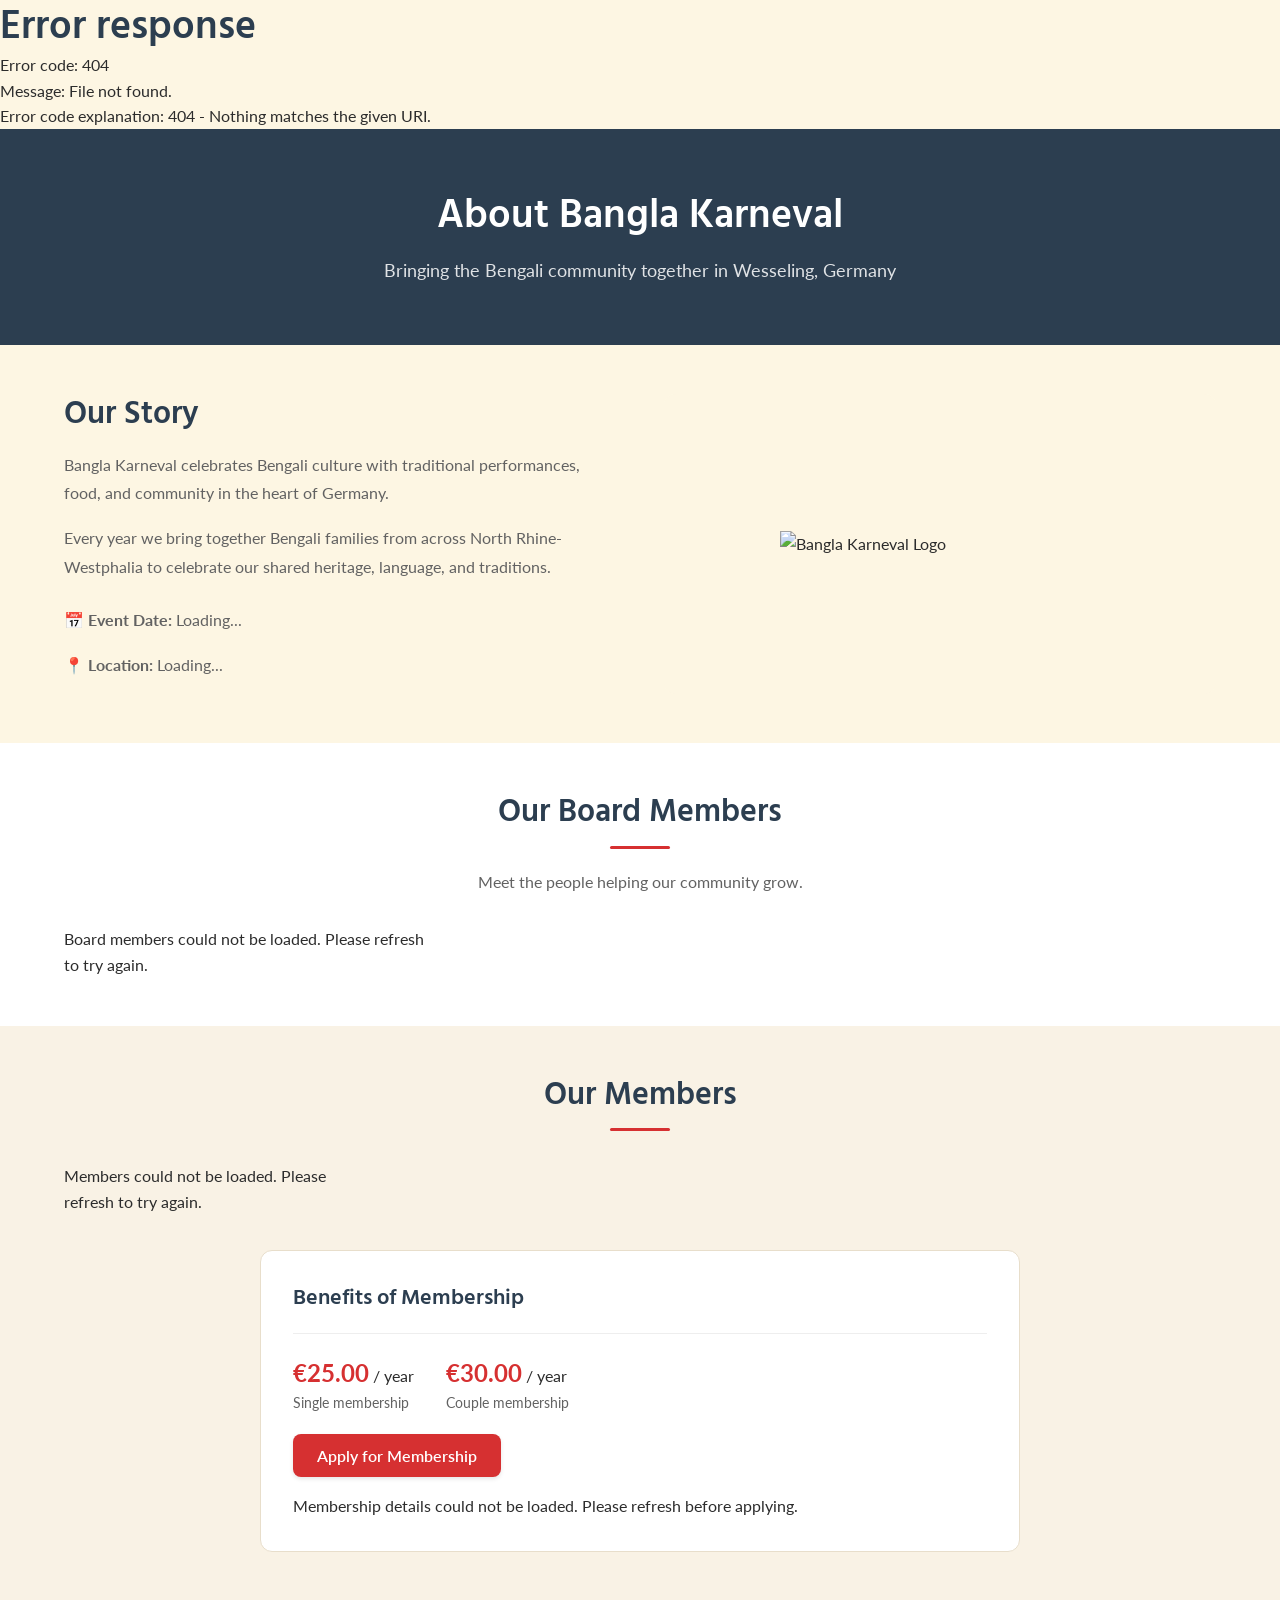
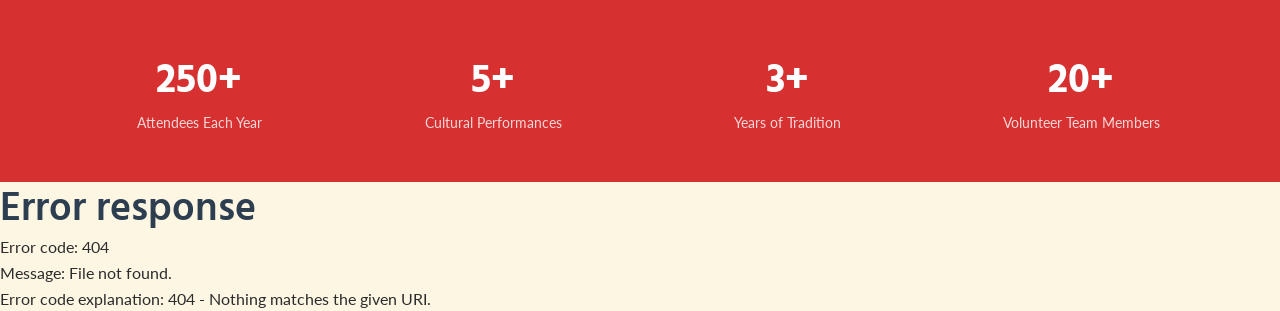
==== frontend/about_us.html @ 363973c0 "Fix unsafe HTML rendering" ====
<!DOCTYPE html>
<html lang="en">

<head>
    <meta charset="UTF-8">
    <meta name="viewport" content="width=device-width, initial-scale=1.0">
    <title>About Us — Bangla Karneval 2026</title>
    <link rel="stylesheet" href="css/common.css">
    <link rel="stylesheet" href="css/header.css">
    <link rel="stylesheet" href="css/footer.css">
    <link rel="stylesheet" href="css/about.css">
    <link rel="icon" href="assets/images/favicon.ico">
</head>

<body>
    <div class="page-wrapper">
        <div id="header-container"></div>
        <main class="page-content">

            <section class="about-hero">
                <div class="container">
                    <h1>About Bangla Karneval</h1>
                    <p>Bringing the Bengali community together in Wesseling, Germany</p>
                </div>
            </section>

            <section class="about-section">
                <div class="container">
                    <div class="about-grid">
                        <div class="about-text">
                            <h2>Our Story</h2>
                            <p id="about-text">Bangla Karneval celebrates Bengali culture with traditional performances,
                                food, and community in the heart of Germany.</p>
                            <p>Every year we bring together Bengali families from across North Rhine-Westphalia to
                                celebrate our shared heritage, language, and traditions.</p>
                            <div style="margin-top:var(--spacing-lg)">
                                <p>📅 <strong>Event Date:</strong> <span id="about-event-date">Loading...</span></p>
                                <p>📍 <strong>Location:</strong> <span id="about-event-location">Loading...</span></p>
                            </div>
                        </div>
                        <div style="background:#fdf6e3;border-radius:var(--radius-lg);min-height:300px;display:flex;align-items:center;justify-content:center;padding:var(--spacing-xl);">
                            <img src="/assets/images/bangla-karneval-logo.png"
                                 alt="Bangla Karneval Logo"
                                 style="width:100%;max-width:320px;height:auto;object-fit:contain;">
                        </div>
                    </div>
                </div>
            </section>

            <section class="board-section" aria-labelledby="board-heading">
                <div class="container">
                    <h2 class="section-title" id="board-heading">Our Board Members</h2>
                    <p class="membership-intro">Meet the people helping our community grow.</p>
                    <div id="board-grid" class="board-grid" aria-live="polite"><p>Loading board members…</p></div>
                </div>
            </section>

            <section class="members-section" aria-labelledby="members-heading">
                <div class="container">
                    <h2 class="section-title" id="members-heading">Our Members</h2>
                    <div id="members-grid" class="members-grid" aria-live="polite"><p>Loading members…</p></div>
                    <div class="membership-benefits">
                        <h3>Benefits of Membership</h3>
                        <ul id="membership-benefits-list"></ul>
                        <div class="membership-prices">
                            <p><strong id="single-fee">€25.00</strong> / year <span>Single membership</span></p>
                            <p><strong id="couple-fee">€30.00</strong> / year <span>Couple membership</span></p>
                        </div>
                        <button type="button" class="btn btn-primary" id="membership-apply" disabled>Apply for Membership</button>
                        <p id="membership-settings-message" role="status">Loading membership details…</p>
                    </div>
                </div>
            </section>
            <section class="about-stats">
                <div class="container">
                    <div class="stats-grid">
                        <div class="stat-item">
                            <div class="stat-number">250+</div>
                            <div class="stat-label">Attendees Each Year</div>
                        </div>
                        <div class="stat-item">
                            <div class="stat-number">5+</div>
                            <div class="stat-label">Cultural Performances</div>
                        </div>
                        <div class="stat-item">
                            <div class="stat-number">3+</div>
                            <div class="stat-label">Years of Tradition</div>
                        </div>
                        <div class="stat-item">
                            <div class="stat-number">20+</div>
                            <div class="stat-label">Volunteer Team Members</div>
                        </div>
                    </div>
                </div>
            </section>

        </main>
        <div id="footer-container"></div>
    </div>
    <dialog id="membership-dialog" class="membership-dialog" aria-labelledby="membership-dialog-title">
        <div class="membership-dialog-heading">
            <h2 id="membership-dialog-title">Apply for Membership</h2>
            <button type="button" class="membership-close" id="membership-close" aria-label="Close membership form">×</button>
        </div>
        <p>Submit your details for board review. We will email you with the decision.</p>
        <form id="membership-form">
            <div class="membership-form-grid">
                <div class="form-group"><label class="form-label" for="m-name">Full name *</label><input class="form-input" id="m-name" name="name" maxlength="100" autocomplete="name" required></div>
                <div class="form-group"><label class="form-label" for="m-dob">Date of birth *</label><input class="form-input" id="m-dob" name="dateOfBirth" type="date" autocomplete="bday" required></div>
                <div class="form-group"><label class="form-label" for="m-email">Email address *</label><input class="form-input" id="m-email" name="email" type="email" maxlength="150" autocomplete="email" required></div>
                <div class="form-group"><label class="form-label" for="m-phone">Phone number *</label><input class="form-input" id="m-phone" name="phone" type="tel" maxlength="30" autocomplete="tel" required></div>
            </div>
            <div class="form-group"><label class="form-label" for="m-address">Address *</label><textarea class="form-textarea" id="m-address" name="address" maxlength="500" rows="2" autocomplete="street-address" required></textarea></div>
            <div class="membership-form-grid">
                <div class="form-group"><label class="form-label" for="m-type">Membership *</label><select class="form-select" id="m-type" name="membershipType"><option value="SINGLE">Single</option><option value="COUPLE">Couple</option></select></div>
            </div>
            <fieldset id="m-partner-group" hidden disabled>
                <legend>Partner’s details</legend>
                <div class="membership-form-grid">
                    <div class="form-group"><label class="form-label" for="m-partner">Partner’s full name *</label><input class="form-input" id="m-partner" name="partnerName" maxlength="100" autocomplete="section-partner name" required></div>
                    <div class="form-group"><label class="form-label" for="m-partner-dob">Partner’s date of birth *</label><input class="form-input" id="m-partner-dob" name="partnerDateOfBirth" type="date" autocomplete="section-partner bday" required></div>
                    <div class="form-group"><label class="form-label" for="m-partner-email">Partner’s email address *</label><input class="form-input" id="m-partner-email" name="partnerEmail" type="email" maxlength="150" autocomplete="section-partner email" required></div>
                    <div class="form-group"><label class="form-label" for="m-partner-phone">Partner’s phone number *</label><input class="form-input" id="m-partner-phone" name="partnerPhone" type="tel" maxlength="30" autocomplete="section-partner tel" required></div>
                </div>
                <div class="form-group"><label class="form-label" for="m-partner-address">Partner’s address *</label><textarea class="form-textarea" id="m-partner-address" name="partnerAddress" maxlength="500" rows="2" autocomplete="section-partner street-address" required></textarea></div>
            </fieldset>
            <p class="membership-fee-line">Annual membership fee: <strong id="m-fee"></strong></p>
            <p id="m-payment-instructions" class="membership-payment-instructions"></p>
            <div class="form-group"><label class="form-label" for="m-payment">Payment method used *</label><select class="form-select" id="m-payment" name="paymentMethod" required><option value="">Select a payment method</option><option value="BANK_TRANSFER">Bank transfer</option><option value="PAYPAL">PayPal</option></select></div>
            <label class="membership-check"><input type="checkbox" id="m-paid" required><span>I have paid the membership fee using the selected method. The admin will verify my payment.</span></label>
            <div class="form-group"><label class="form-label" for="m-listed">Name visibility *</label><select class="form-select" id="m-listed" name="listed" required aria-describedby="m-listed-help"><option value="">Select an option</option><option value="false">I do not want to show my name</option><option value="true">I want to show my name</option></select><p id="m-listed-help">This controls the public member list after approval. For couple membership, your choice applies to both partners’ names.</p></div>
            <label class="membership-check"><input type="checkbox" id="m-consent" required><span>I give permission to store my submitted data to process and manage my membership. Public display of my name (and my partner’s name for a couple membership) follows my selected name visibility preference. *</span></label>
            <div id="membership-form-message" role="status" aria-live="polite"></div>
            <button type="submit" class="btn btn-primary" id="membership-submit">Submit application</button>
        </form>
    </dialog>
    <script src="js/common.js?v=rendering-security-1"></script>
    <script src="js/header.js"></script>
    <script src="js/footer.js?v=rendering-security-1"></script>
    <script src="js/about.js"></script>
    <script src="js/membership.js?v=member-visibility-1"></script>
</body>

</html>
---- frontend/css/common.css ----
@import url('https://fonts.googleapis.com/css2?family=Hind+Siliguri:wght@400;600;700&family=Lato:wght@300;400;700&family=Noto+Serif+Bengali:wght@400;600&display=swap');

:root {
    --primary-red:    #D63031;
    --primary-gold:   #F39C12;
    --primary-pink:   #E91E8C;
    --primary-blue:   #1B9FD8;
    --primary-purple: #8E44AD;
    --primary-green:  #27AE60;
    --bg-cream:       #FDF6E3;
    --bg-white:       #FFFFFF;
    --text-primary:   #2C2C2C;
    --text-secondary: #626262;
    --accent-maroon:  #2C3E50;
    --accent-orange:  #E91E8C;
    --success:        #27AE60;
    --warning:        #F39C12;
    --error:          #E74C3C;
    --info:           #1B9FD8;
    --shadow-sm:      0 2px 4px rgba(0, 0, 0, 0.1);
    --shadow-md:      0 4px 8px rgba(0, 0, 0, 0.15);
    --shadow-lg:      0 8px 16px rgba(0, 0, 0, 0.2);
    --radius-sm:      4px;
    --radius-md:      8px;
    --radius-lg:      12px;
    --spacing-xs:     4px;
    --spacing-sm:     8px;
    --spacing-md:     16px;
    --spacing-lg:     24px;
    --spacing-xl:     32px;
    --spacing-xxl:    48px;
    --font-body:      'Lato', 'Open Sans', sans-serif;
    --font-heading:   'Hind Siliguri', sans-serif;
    --font-accent:    'Noto Serif Bengali', serif;
}

*,
*::before,
*::after {
    box-sizing: border-box;
    margin:     0;
    padding:    0;
}

body {
    font-family:      var(--font-body);
    font-size:        16px;
    line-height:      1.6;
    color:            var(--text-primary);
    background-color: var(--bg-cream);
}

h1, h2, h3, h4, h5, h6 {
    font-family: var(--font-heading);
    font-weight: 600;
    line-height: 1.3;
    color:       var(--accent-maroon);
}

h1 { font-size: 2.5rem; }
h2 { font-size: 2rem; }
h3 { font-size: 1.75rem; }
h4 { font-size: 1.5rem; }
h5 { font-size: 1.25rem; }
h6 { font-size: 1rem; }

a { color: var(--primary-red); text-decoration: none; }
a:hover { text-decoration: underline; }

img { max-width: 100%; height: auto; display: block; }

.container {
    max-width: 1200px;
    margin:    0 auto;
    padding:   0 var(--spacing-lg);
}

/* ── Buttons ────────────────────────────────────────────────── */
.btn {
    display:         inline-block;
    padding:         12px 24px;
    font-size:       16px;
    font-weight:     600;
    font-family:     var(--font-body);
    text-align:      center;
    text-decoration: none;
    border:          none;
    border-radius:   var(--radius-md);
    cursor:          pointer;
    transition:      all 0.3s ease;
}

.btn-primary {
    background: var(--primary-red);
    color:      #fff;
    box-shadow: var(--shadow-sm);
}
.btn-primary:hover {
    background:      #A93226;
    box-shadow:      var(--shadow-md);
    transform:       translateY(-2px);
    text-decoration: none;
}

.btn-secondary { background: var(--primary-gold); color: var(--text-primary); }
.btn-secondary:hover { background: #C29D0B; text-decoration: none; }

.btn-success { background: var(--success); color: #fff; }
.btn-danger  { background: var(--error);   color: #fff; }

.btn-outline {
    background: transparent;
    border:     2px solid var(--primary-red);
    color:      var(--primary-red);
}
.btn-outline:hover {
    background:      var(--primary-red);
    color:           #fff;
    text-decoration: none;
}

.btn-sm { padding: 6px 14px;   font-size: 14px; }
.btn-lg { padding: 16px 32px;  font-size: 18px; }

/* ── Forms ──────────────────────────────────────────────────── */
.form-group  { margin-bottom: var(--spacing-md); }

.form-label {
    display:       block;
    margin-bottom: var(--spacing-xs);
    font-weight:   600;
    color:         var(--text-primary);
}

.form-input,
.form-select,
.form-textarea {
    width:       100%;
    padding:     12px;
    font-size:   16px;
    font-family: var(--font-body);
    border:      1px solid #ddd;
    border-radius: var(--radius-sm);
    background:  var(--bg-white);
    color:       var(--text-primary);
    transition:  border-color 0.3s ease;
}

.form-input:focus,
.form-select:focus,
.form-textarea:focus {
    outline:    none;
    border-color: var(--primary-red);
    box-shadow: 0 0 0 3px rgba(192, 57, 43, 0.1);
}

.form-input.error,
.form-select.error { border-color: var(--error); }

.error-message {
    color:      var(--error);
    font-size:  14px;
    margin-top: var(--spacing-xs);
}

.form-textarea { resize: vertical; min-height: 120px; }

/* ── Alerts ─────────────────────────────────────────────────── */
.alert {
    padding:       var(--spacing-md);
    border-radius: var(--radius-md);
    margin-bottom: var(--spacing-md);
}

.alert-success { background: #d4edda; color: #155724; border: 1px solid #c3e6cb; }
.alert-error   { background: #f8d7da; color: #721c24; border: 1px solid #f5c6cb; }
.alert-warning { background: #fff3cd; color: #856404; border: 1px solid #ffeeba; }
.alert-info    { background: #d1ecf1; color: #0c5460; border: 1px solid #bee5eb; }

/* ── Utilities ──────────────────────────────────────────────── */
.text-center { text-align: center; }
.text-right  { text-align: right; }

.mt-1 { margin-top:    var(--spacing-sm); }
.mt-2 { margin-top:    var(--spacing-md); }
.mt-3 { margin-top:    var(--spacing-lg); }
.mt-4 { margin-top:    var(--spacing-xl); }
.mb-1 { margin-bottom: var(--spacing-sm); }
.mb-2 { margin-bottom: var(--spacing-md); }
.mb-3 { margin-bottom: var(--spacing-lg); }

.hidden { display: none !important; }

/* ── Spinner ────────────────────────────────────────────────── */
.spinner {
    display:       inline-block;
    width:         24px;
    height:        24px;
    border:        3px solid rgba(192, 57, 43, 0.3);
    border-top-color: var(--primary-red);
    border-radius: 50%;
    animation:     spin 0.8s linear infinite;
}

@keyframes spin { to { transform: rotate(360deg); } }

/* ── Page wrapper ───────────────────────────────────────────── */
.page-wrapper {
    min-height:     100vh;
    display:        flex;
    flex-direction: column;
}

.page-content { flex: 1; }

/* ── Section titles ─────────────────────────────────────────── */
.section-title {
    text-align:    center;
    margin-bottom: var(--spacing-xl);
    position:      relative;
    padding-bottom: var(--spacing-md);
}

.section-title::after {
    content:       '';
    position:      absolute;
    bottom:        0;
    left:          50%;
    transform:     translateX(-50%);
    width:         60px;
    height:        3px;
    background:    var(--primary-red);
    border-radius: 2px;
}

/* ── Responsive grids ───────────────────────────────────────── */
.grid-2 { display: grid; grid-template-columns: repeat(2, 1fr); gap: var(--spacing-lg); }
.grid-3 { display: grid; grid-template-columns: repeat(3, 1fr); gap: var(--spacing-lg); }
.grid-4 { display: grid; grid-template-columns: repeat(4, 1fr); gap: var(--spacing-lg); }

/* ── GPU acceleration ───────────────────────────────────────── */
.btn,
.hero-nav-btn,
.hero-register-btn,
.event-card {
    backface-visibility:         hidden;
    -webkit-backface-visibility: hidden;
}

/* ── Page transitions ───────────────────────────────────────── */
@keyframes pageFadeIn {
    from { opacity: 0; transform: translateY(5px); }
    to   { opacity: 1; transform: translateY(0); }
}

.pt-content {
    display:        flex;
    flex-direction: column;
    align-items:    center;
    gap:            20px;
}

.pt-logo {
    font-family:     var(--font-heading);
    font-size:       1.6rem;
    font-weight:     800;
    background:      linear-gradient(90deg, #C8966A 0%, #E8D8B8 50%, #C8966A 100%);
    background-size: 200% auto;
    -webkit-background-clip: text;
    -webkit-text-fill-color: transparent;
    background-clip: text;
    animation:       shimmerText 1.5s linear infinite;
    letter-spacing:  2px;
    text-transform:  uppercase;
}

.pt-bar-wrap {
    width:         220px;
    height:        3px;
    background:    rgba(232, 216, 184, 0.15);
    border-radius: 4px;
    overflow:      hidden;
}

.pt-bar {
    height:          100%;
    width:           0%;
    background:      linear-gradient(90deg, #C8966A, #E8D8B8, #C8966A);
    background-size: 200% auto;
    border-radius:   4px;
    animation:       shimmerText 1s linear infinite;
}

@keyframes shimmerText {
    0%   { background-position: 0% center; }
    100% { background-position: 200% center; }
}

/* ── Tablet (max 1024px) ─────────────────────────────────────── */
@media (max-width: 1024px) {
    h1 { font-size: 2.2rem; }
    h2 { font-size: 1.8rem; }
    h3 { font-size: 1.5rem; }

    .grid-4 { grid-template-columns: repeat(2, 1fr); }

    .container { padding: 0 var(--spacing-lg); }

    .btn-lg { padding: 14px 28px; font-size: 17px; }
}

/* ── Mobile (max 768px) ──────────────────────────────────────── */
@media (max-width: 768px) {
    body { font-size: 15px; }

    h1 { font-size: 1.8rem; }
    h2 { font-size: 1.5rem; }
    h3 { font-size: 1.3rem; }
    h4 { font-size: 1.15rem; }

    .container { padding: 0 var(--spacing-md); }

    .grid-2,
    .grid-3,
    .grid-4 { grid-template-columns: 1fr; }

    .btn    { padding: 10px 20px; font-size: 15px; }
    .btn-lg { padding: 12px 24px; font-size: 16px; }

    .form-input,
    .form-select,
    .form-textarea { font-size: 15px; padding: 10px; }

    .section-title { margin-bottom: var(--spacing-lg); }

    .pt-logo    { font-size: 1.3rem; }
    .pt-bar-wrap { width: 160px; }
}

/* ── Small mobile (max 480px) ────────────────────────────────── */
@media (max-width: 480px) {
    body { font-size: 14px; }

    h1 { font-size: 1.5rem; }
    h2 { font-size: 1.3rem; }
    h3 { font-size: 1.15rem; }
    h4 { font-size: 1rem; }

    .container { padding: 0 var(--spacing-sm); }

    .btn    { padding: 9px 16px;  font-size: 14px; }
    .btn-sm { padding: 5px 10px;  font-size: 13px; }
    .btn-lg { padding: 11px 20px; font-size: 15px; }

    .form-input,
    .form-select,
    .form-textarea { font-size: 14px; padding: 9px; }

    .alert { padding: var(--spacing-sm) var(--spacing-md); font-size: 14px; }

    .section-title { margin-bottom: var(--spacing-md); }

    .pt-logo     { font-size: 1.1rem; letter-spacing: 1px; }
    .pt-bar-wrap { width: 120px; }

    .spinner { width: 20px; height: 20px; }
}
---- frontend/css/header.css ----
/* ══════════════════════════════════════════════════════════════
   SITE HEADER
   ══════════════════════════════════════════════════════════════ */

.site-header {
    background:              linear-gradient(135deg, rgba(58, 28, 10, 0.97) 0%, rgba(40, 20, 8, 0.97) 100%);
    backdrop-filter:         blur(12px);
    -webkit-backdrop-filter: blur(12px);
    border-bottom:           1px solid rgba(200, 150, 106, 0.30);
    box-shadow:              0 4px 32px rgba(20, 8, 2, 0.50);
    position:                sticky;
    top:                     0;
    z-index:                 1000;
}

.header-inner {
    display:         flex;
    align-items:     center;
    justify-content: space-between;
    padding:         0 var(--spacing-lg);
    max-width:       1200px;
    margin:          0 auto;
    min-height:      80px;
}

/* ── Logo ──────────────────────────────────────────────────── */
.header-logo {
    display:         flex;
    align-items:     center;
    gap:             12px;
    text-decoration: none;
    flex-shrink:     0;
}

.header-logo:hover,
.header-logo *:hover { text-decoration: none; }

.header-logo img {
    height: 64px;
    filter:
            drop-shadow( 1px  1px 0px #C8966A)
            drop-shadow(-1px -1px 0px #C8966A)
            drop-shadow( 1px -1px 0px #C8966A)
            drop-shadow(-1px  1px 0px #C8966A);
}

.header-logo:hover img {
    filter:
            drop-shadow(0 0 10px rgba(200, 150, 106, 0.7))
            drop-shadow(0 0  3px rgba(255, 235, 200, 1.0));
}

.header-logo-text { display: flex; flex-direction: column; gap: 2px; }

.logo-title {
    font-family:             var(--font-heading);
    font-size:               1.4rem;
    font-weight:             800;
    line-height:             1.1;
    background:              linear-gradient(90deg, #C8966A 0%, #E8D8B8 50%, #B07848 100%);
    -webkit-background-clip: text;
    -webkit-text-fill-color: transparent;
    background-clip:         text;
}

.logo-subtitle {
    font-size:      0.75rem;
    color:          rgba(232, 216, 184, 0.60);
    letter-spacing: 0.8px;
    text-transform: uppercase;
}

/* ── Nav list ──────────────────────────────────────────────── */
.main-nav ul {
    display:     flex;
    list-style:  none;
    gap:         4px;
    align-items: center;
    margin:      0;
    padding:     0;
}

/* ── Nav links ─────────────────────────────────────────────── */
.main-nav a {
    display:         flex;
    flex-direction:  column;
    align-items:     center;
    justify-content: center;
    gap:             4px;
    color:           rgba(232, 216, 184, 0.70);
    font-weight:     600;
    font-size:       11px;
    text-decoration: none;
    padding:         8px 14px;
    border-radius:   10px;
    min-width:       58px;
    letter-spacing:  0.4px;
    text-transform:  uppercase;
    transition:      all 0.25s ease;
    border:          1px solid transparent;
}

.main-nav a i {
    font-size:  18px;
    color:      rgba(232, 216, 184, 0.70);
    transition: all 0.25s ease;
}

.main-nav a:hover {
    color:           #E8D8B8;
    background:      rgba(139, 58, 42, 0.30);
    border-color:    rgba(232, 216, 184, 0.25);
    text-decoration: none;
}

.main-nav a:hover i {
    color:     #E8D8B8;
    transform: translateY(-2px);
}

.main-nav a.active {
    color:        #E8D8B8;
    background:   rgba(139, 58, 42, 0.35);
    border-color: rgba(232, 216, 184, 0.30);
}

.main-nav a.active i { color: #E8D8B8; }

/* ── Per-page icon accent colors ───────────────────────────── */
.main-nav a[data-page="home"]      i { color: #C8966A; }
.main-nav a[data-page="about"]     i { color: #C08858; }
.main-nav a[data-page="gallery"]   i { color: #D4A06A; }
.main-nav a[data-page="contact"]   i { color: #B88860; }
.main-nav a[data-page="performer"] i { color: #C49060; }

.main-nav a[data-page="home"].active      i,
.main-nav a[data-page="about"].active     i,
.main-nav a[data-page="gallery"].active   i,
.main-nav a[data-page="contact"].active   i,
.main-nav a[data-page="performer"].active i { color: #E8D8B8; }

.main-nav a[data-page="home"]:hover,
.main-nav a[data-page="about"]:hover,
.main-nav a[data-page="gallery"]:hover,
.main-nav a[data-page="contact"]:hover,
.main-nav a[data-page="performer"]:hover  { color: #E8D8B8; }

/* ── Register Now button ───────────────────────────────────── */
.nav-register-btn {
    flex-direction: row !important;
    gap:            8px !important;
    background:     rgba(40, 22, 12, 0.40) !important;
    color:          #E8D8B8 !important;
    padding:        10px 22px !important;
    border-radius:  50px !important;
    border:         2px solid rgba(232, 216, 184, 0.65) !important;
    font-weight:    700 !important;
    font-size:      12px !important;
    min-width:      unset !important;
    letter-spacing: 1px !important;
    text-transform: uppercase !important;
    box-shadow:     0 4px 16px rgba(0, 0, 0, 0.25) !important;
    transition:     all 0.25s ease !important;
}

.nav-register-btn i {
    font-size: 13px !important;
    color:     #E8D8B8 !important;
    transform: none !important;
}

.nav-register-btn:hover {
    background:   rgba(139, 58, 42, 0.85) !important;
    color:        #FAF5EC !important;
    border-color: #FAF5EC !important;
    box-shadow:   0 6px 24px rgba(0, 0, 0, 0.35) !important;
    transform:    translateY(-2px) !important;
}

.nav-register-btn:hover i {
    color:     #FAF5EC !important;
    transform: none !important;
}

/* ── Hamburger ─────────────────────────────────────────────── */
.hamburger {
    display:         none;
    flex-direction:  column;
    justify-content: center;
    align-items:     center;
    gap:             5px;
    width:           42px;
    height:          42px;
    border-radius:   10px;
    border:          2px solid rgba(232, 216, 184, 0.65);
    background:      rgba(40, 22, 12, 0.40);
    backdrop-filter: blur(6px);
    cursor:          pointer;
    padding:         8px;
    transition:      all 0.2s ease;
    flex-shrink:     0;
}

.hamburger span {
    display:          block;
    width:            20px;
    height:           2px;
    background:       #E8D8B8;
    border-radius:    2px;
    transition:       all 0.3s ease;
    transform-origin: center;
}

.hamburger:hover      { border-color: #FAF5EC; background: rgba(139, 58, 42, 0.55); }
.hamburger:hover span { background: #FAF5EC; }

.hamburger.open span:nth-child(1) { transform: translateY(7px)  rotate(45deg);  }
.hamburger.open span:nth-child(2) { opacity: 0; transform: scaleX(0);           }
.hamburger.open span:nth-child(3) { transform: translateY(-7px) rotate(-45deg); }

/* ══════════════════════════════════════════════════════════════
   RESPONSIVE
   ══════════════════════════════════════════════════════════════ */

/* ── Tablet (max 1024px) ─────────────────────────────────── */
@media (max-width: 1024px) {
    .header-inner { padding: 0 var(--spacing-md); }

    .main-nav a {
        padding:  6px 10px;
        font-size: 10px;
        min-width: 50px;
    }

    .main-nav a i { font-size: 16px; }

    .header-logo img { height: 56px; }

    .logo-title    { font-size: 1.2rem; }
    .logo-subtitle { font-size: 0.7rem; }

    .nav-register-btn {
        padding:   8px 16px !important;
        font-size: 11px !important;
    }
}

/* ── Mobile (max 768px) ──────────────────────────────────── */
@media (max-width: 768px) {
    .header-inner { min-height: 68px; padding: 0 16px; }
    .hamburger    { display: flex; }

    .header-logo img { height: 48px; }
    .logo-title      { font-size: 1.1rem; }
    .logo-subtitle   { display: none; }

    .main-nav {
        display:                 none;
        position:                fixed;
        top:                     76px;
        left:                    12px;
        right:                   12px;
        background:              rgba(28, 16, 8, 0.96);
        backdrop-filter:         blur(16px);
        -webkit-backdrop-filter: blur(16px);
        border-radius:           16px;
        padding:                 12px;
        border:                  1px solid rgba(232, 216, 184, 0.25);
        box-shadow:              0 8px 40px rgba(0, 0, 0, 0.5);
        z-index:                 9999;
        max-height:              calc(100vh - 96px);
        overflow-y:              auto;
    }

    .main-nav.open { display: block; }

    .main-nav ul {
        flex-direction: column;
        gap:            4px;
    }

    .main-nav a {
        flex-direction:  row !important;
        justify-content: flex-start !important;
        min-width:       unset !important;
        font-size:       13px !important;
        padding:         12px 16px;
        border-bottom:   1px solid rgba(232, 216, 184, 0.10);
        border-radius:   10px;
        text-transform:  uppercase;
        letter-spacing:  0.5px;
        width:           100%;
    }

    .main-nav a i { font-size: 16px !important; }

    .main-nav ul li:last-child a { border-bottom: none; }

    .nav-register-btn {
        justify-content: center !important;
        margin-top:      8px !important;
        width:           100% !important;
    }
}

/* ── Small mobile (max 480px) ────────────────────────────── */
@media (max-width: 480px) {
    .header-inner { min-height: 60px; padding: 0 12px; }

    .header-logo img  { height: 40px; }
    .logo-title       { font-size: 1rem; }

    .hamburger {
        width:  38px;
        height: 38px;
    }

    .main-nav {
        top:     68px;
        left:    8px;
        right:   8px;
        padding: 8px;
        max-height: calc(100vh - 80px);
    }

    .main-nav a {
        font-size: 12px !important;
        padding:   10px 12px;
    }

    .main-nav a i { font-size: 15px !important; }
}
---- frontend/css/footer.css ----
.site-footer {
    background:   #ffffff;
    border-top:   3px solid transparent;
    border-image: linear-gradient(
            90deg, #1B9FD8, #D63031, #E91E8C, #8E44AD, #F39C12
    ) 1;
}

/* ── Sponsors section ── */
.footer-sponsors {
    padding:    var(--spacing-lg) 0;
    background: #fdf8ff;
}

.sponsors-header {
    text-align:    center;
    margin-bottom: var(--spacing-md);
}

.sponsors-label {
    display:     inline-flex;
    align-items: center;
    gap:         var(--spacing-sm);
    font-family: var(--font-heading);
    font-size:   1.2rem;
    font-weight: 700;
    background:  linear-gradient(90deg, #1B9FD8, #D63031, #E91E8C, #8E44AD, #F39C12);
    -webkit-background-clip: text;
    -webkit-text-fill-color: transparent;
    background-clip:         text;
}

/* ── Wrapper ── */
.sponsors-inner {
    display:        flex;
    flex-direction: column;
    align-items:    stretch;
    width:          fit-content;
    margin:         0 auto;
}

/* ── Cards row ── */
.sponsor-cards {
    display:         flex;
    flex-wrap:       wrap;
    justify-content: center;
    align-items:     stretch;
    gap:             var(--spacing-md);
    margin-bottom:   var(--spacing-md);
    width:           100%;
}

.sponsor-card {
    background:     #ffffff;
    border-radius:  var(--radius-lg);
    padding:        var(--spacing-lg);
    text-align:     center;
    border:         1px solid #eee;
    box-shadow:     0 2px 8px rgba(0, 0, 0, 0.06);
    transition:     transform 0.3s ease, box-shadow 0.3s ease;
    display:        flex;
    flex-direction: column;
    align-items:    center;
    gap:            8px;
    flex:           0 0 auto;
    width:          220px;
}

.sponsor-card:hover {
    transform:    translateY(-4px);
    box-shadow:   0 6px 16px rgba(233, 30, 140, 0.15);
    border-color: #E91E8C;
}

/* ── Logo box ── */
.sponsor-logo-box {
    width:           96px;
    height:          96px;
    border-radius:   var(--radius-md);
    background:      #fdf6e3;
    display:         flex;
    align-items:     center;
    justify-content: center;
    margin-bottom:   4px;
}

.sponsor-logo-box img {
    width:         100%;
    height:        100%;
    object-fit:    contain;
    border-radius: var(--radius-md);
}

.sponsor-name {
    font-weight: 700;
    font-size:   1.05rem;
    color:       var(--text-primary);
}

.sponsor-address {
    font-size:       0.82rem;
    color:           var(--text-secondary);
    display:         flex;
    align-items:     center;
    justify-content: center;
    gap:             4px;
}
.sponsor-address i { color: #E91E8C; font-size: 11px; }

/* ── Become a sponsor CTA ── */
.become-sponsor {
    width:           100%;
    padding:         var(--spacing-sm) var(--spacing-md);
    background:      linear-gradient(135deg, #fff0f8, #f0f0ff);
    border-radius:   var(--radius-md);
    border:          1px dashed #E91E8C;
    display:         flex;
    align-items:     center;
    justify-content: center;
    gap:             var(--spacing-lg);
    box-sizing:      border-box;
}

.become-sponsor p {
    color:     var(--text-secondary);
    font-size: 0.85rem;
    margin:    0;
}

.btn-sponsor {
    display:         inline-flex;
    align-items:     center;
    gap:             var(--spacing-sm);
    background:      linear-gradient(135deg, #E91E8C, #8E44AD);
    color:           #fff;
    padding:         8px 20px;
    border-radius:   50px;
    font-weight:     700;
    font-size:       13px;
    text-decoration: none;
    white-space:     nowrap;
    box-shadow:      0 4px 12px rgba(233, 30, 140, 0.3);
    transition:      all 0.3s ease;
}
.btn-sponsor:hover {
    transform:       translateY(-2px);
    box-shadow:      0 6px 16px rgba(233, 30, 140, 0.45);
    text-decoration: none;
    color:           #fff;
}

/* ── Bottom bar ── */
.footer-bottom {
    background: #2C3E50;
    padding:    var(--spacing-sm) 0;
}

.footer-bottom-inner {
    display:         flex;
    align-items:     center;
    justify-content: space-between;
    flex-wrap:       wrap;
    gap:             var(--spacing-md);
}

.footer-brand {
    display:     flex;
    align-items: center;
    gap:         var(--spacing-sm);
}

.footer-brand img      { height: 32px; width: auto; object-fit: contain; }
.footer-brand-name     { font-weight: 700; font-size: 0.85rem; color: #F39C12; font-family: var(--font-heading); }

.footer-links          { display: flex; gap: var(--spacing-md); flex-wrap: wrap; }
.footer-links a        { color: rgba(255,255,255,0.75); font-size: 13px; font-weight: 600; text-decoration: none; display: flex; align-items: center; gap: 5px; transition: color 0.2s; }
.footer-links a:hover  { color: #E91E8C; text-decoration: none; }
.footer-links a i      { font-size: 11px; }

.footer-copy           { font-size: 12px; color: rgba(255, 255, 255, 0.5); }

.footer-copy-strip {
    background: #2C3E50;
    padding:    var(--spacing-sm) 0;
    text-align: center;
    font-size:  12px;
    color:      rgba(255, 255, 255, 0.5);
}

/* ── Tablet (max 1024px) ─────────────────────────────────── */
@media (max-width: 1024px) {
    .sponsors-inner { width: 100%; }

    .sponsor-card   { width: calc(33.33% - var(--spacing-md)); }

    .sponsors-label { font-size: 1.1rem; }
}

/* ── Mobile (max 768px) ──────────────────────────────────── */
@media (max-width: 768px) {
    .sponsors-inner { width: 100%; }

    .sponsor-cards  { gap: var(--spacing-sm); }

    .sponsor-card {
        width:   calc(50% - var(--spacing-sm));
        padding: var(--spacing-md);
    }

    .sponsor-logo-box {
        width:  72px;
        height: 72px;
    }

    .sponsor-name   { font-size: 0.95rem; }

    .become-sponsor {
        flex-direction: column;
        gap:            var(--spacing-sm);
        text-align:     center;
    }

    .footer-bottom-inner {
        flex-direction: column;
        text-align:     center;
    }

    .footer-links   { justify-content: center; }

    .footer-brand   { justify-content: center; }

    .footer-copy    { text-align: center; width: 100%; }
}

/* ── Small mobile (max 480px) ────────────────────────────── */
@media (max-width: 480px) {
    .footer-sponsors { padding: var(--spacing-md) 0; }

    .sponsors-label { font-size: 1rem; }

    .sponsor-cards  { gap: var(--spacing-sm); }

    .sponsor-card {
        width:   calc(50% - var(--spacing-sm));
        padding: var(--spacing-sm) var(--spacing-md);
        gap:     6px;
    }

    .sponsor-logo-box {
        width:  56px;
        height: 56px;
    }

    .sponsor-name    { font-size: 0.85rem; }
    .sponsor-address { font-size: 0.75rem; }

    .become-sponsor  { padding: var(--spacing-sm); }

    .become-sponsor p { font-size: 0.8rem; }

    .btn-sponsor {
        padding:   7px 16px;
        font-size: 12px;
    }

    .footer-links    { gap: var(--spacing-sm); }
    .footer-links a  { font-size: 12px; }

    .footer-brand-name { font-size: 0.8rem; }
}
---- frontend/css/about.css ----
.about-hero {
    background: var(--accent-maroon);
    color: #fff;
    padding: 60px 0;
    text-align: center;
}

.about-hero h1 {
    color: #fff;
    margin-bottom: var(--spacing-md);
}

.about-hero p {
    color: rgba(255, 255, 255, 0.85);
    font-size: 1.1rem;
}

.about-section {
    padding: var(--spacing-xxl) 0;
}

.about-grid {
    display: grid;
    grid-template-columns: 1fr 1fr;
    gap: var(--spacing-xxl);
    align-items: center;
}

.about-text h2 {
    margin-bottom: var(--spacing-md);
}

.about-text p {
    color: var(--text-secondary);
    margin-bottom: var(--spacing-md);
    line-height: 1.8;
}

.about-stats {
    background: var(--primary-red);
    padding: var(--spacing-xxl) 0;
}

.stats-grid {
    display: grid;
    grid-template-columns: repeat(4, 1fr);
    gap: var(--spacing-lg);
    text-align: center;
}

.stat-item .stat-number {
    font-size: 2.5rem;
    font-weight: 700;
    color: #fff;
    font-family: var(--font-heading);
}

.stat-item .stat-label {
    color: rgba(255, 255, 255, 0.8);
    font-size: 14px;
}

.team-section {
    padding: var(--spacing-xxl) 0;
    background: var(--bg-white);
}

.team-grid {
    display: grid;
    grid-template-columns: repeat(4, 1fr);
    gap: var(--spacing-lg);
    justify-items: center;
    max-width: 900px;
    margin: 0 auto;
}

.team-card {
    text-align: center;
    padding: var(--spacing-lg);
    background: var(--bg-cream);
    border-radius: var(--radius-lg);
}

.team-avatar {
    width: 80px;
    height: 80px;
    border-radius: 50%;
    background: var(--primary-red);
    color: #fff;
    display: flex;
    align-items: center;
    justify-content: center;
    font-size: 2rem;
    margin: 0 auto var(--spacing-md);
}

.team-card h4 {
    margin-bottom: 4px;
}

.team-card p {
    font-size: 13px;
    color: var(--text-secondary);
}

/* ── Tablet (max 1024px) ─────────────────────────────────── */
@media (max-width: 1024px) {
    .stats-grid {
        grid-template-columns: repeat(2, 1fr);
        gap: var(--spacing-md);
    }

    .team-grid {
        grid-template-columns: repeat(2, 1fr);
        max-width: 600px;
    }

    .about-grid {
        gap: var(--spacing-xl);
    }
}

/* ── Mobile (max 768px) ──────────────────────────────────── */
@media (max-width: 768px) {
    .about-hero {
        padding: 40px 0;
    }

    .about-hero h1 {
        font-size: 1.6rem;
    }

    .about-hero p {
        font-size: 1rem;
    }

    .about-grid {
        grid-template-columns: 1fr;
        gap: var(--spacing-lg);
    }

    .about-section {
        padding: var(--spacing-xl) 0;
    }

    .about-stats {
        padding: var(--spacing-xl) 0;
    }

    .stats-grid {
        grid-template-columns: repeat(2, 1fr);
        gap: var(--spacing-md);
    }

    .stat-item .stat-number {
        font-size: 2rem;
    }

    .team-section {
        padding: var(--spacing-xl) 0;
    }

    .team-grid {
        grid-template-columns: repeat(2, 1fr);
        max-width: 100%;
        gap: var(--spacing-md);
    }

    .team-card {
        padding: var(--spacing-md);
    }

    .team-avatar {
        width: 64px;
        height: 64px;
        font-size: 1.6rem;
    }
}

/* ── Small mobile (max 480px) ────────────────────────────── */
@media (max-width: 480px) {
    .about-hero {
        padding: 30px 0;
    }

    .about-hero h1 {
        font-size: 1.4rem;
    }

    .stats-grid {
        grid-template-columns: repeat(2, 1fr);
        gap: var(--spacing-sm);
    }

    .stat-item .stat-number {
        font-size: 1.7rem;
    }

    .stat-item .stat-label {
        font-size: 12px;
    }

    .team-grid {
        grid-template-columns: repeat(2, 1fr);
    }

    .team-avatar {
        width: 56px;
        height: 56px;
        font-size: 1.4rem;
    }

    .team-card h4 {
        font-size: 14px;
    }
}

/* Board and membership additions */
.board-section, .members-section { padding: var(--spacing-xxl) 0; }
.board-section { background: #fff; }
.members-section { background: #f9f2e5; }
.membership-intro { text-align:center; color:var(--text-secondary); margin:-12px 0 32px; }
.board-grid { display:grid; grid-template-columns:repeat(3,minmax(0,1fr)); gap:24px; }
.board-card { border:1px solid #e8decb; border-radius:12px; overflow:hidden; background:#fff; box-shadow:var(--shadow-sm); }
.board-photo { aspect-ratio:4/3; background:linear-gradient(135deg,#f1e0c6,#e0c6a4); display:grid; place-items:center; position:relative; }
.board-placeholder { font-family:var(--font-heading); font-size:3rem; color:#876749; }
.board-photo img { position:absolute; width:100%; height:100%; object-fit:cover; }
.board-details { padding:20px; text-align:center; }
.board-details h3 { font-size:1.2rem; overflow-wrap:anywhere; }
.board-details p { margin-top:5px; color:var(--text-secondary); overflow-wrap:anywhere; }
.members-grid { display:grid; grid-template-columns:repeat(4,minmax(0,1fr)); gap:16px; margin-bottom:36px; }
.member-name-card { background:#fff; padding:20px 16px; border-radius:8px; border:1px solid #e8decb; text-align:center; font-weight:600; overflow-wrap:anywhere; }
.membership-empty { grid-column:1/-1; text-align:center; color:var(--text-secondary); }
.membership-benefits { max-width:760px; margin:0 auto; padding:32px; border-radius:12px; background:#fff; border:1px solid #e8decb; }
.membership-benefits h3 { font-size:1.4rem; }
.membership-benefits ul { padding-left:24px; margin:20px 0; }
.membership-benefits li { margin:8px 0; }
.membership-prices { display:flex; gap:32px; flex-wrap:wrap; padding:20px 0; border-top:1px solid #eee; }
.membership-prices strong { color:var(--primary-red); font-size:1.5rem; }
.membership-prices span { display:block; font-size:14px; color:var(--text-secondary); }
#membership-settings-message { margin-top:16px; }
.membership-dialog { width:min(640px,calc(100% - 24px)); max-height:90vh; overflow-y:auto; margin:auto; padding:28px; border:0; border-radius:12px; color:var(--text-primary); box-shadow:var(--shadow-lg); }
.membership-dialog::backdrop { background:rgba(0,0,0,.6); }
.membership-dialog-heading { display:flex; gap:16px; align-items:center; justify-content:space-between; margin-bottom:12px; }
.membership-dialog-heading h2 { font-size:1.5rem; }
.membership-close { border:0; background:transparent; font-size:2rem; cursor:pointer; padding:0 8px; }
#membership-form { margin-top:24px; }
#m-partner-group { border:1px solid #e8decb; border-radius:8px; padding:16px; margin-bottom:20px; }
#m-partner-group legend { padding:0 8px; font-weight:600; }
.membership-form-grid { display:grid; grid-template-columns:1fr 1fr; gap:16px; }
.membership-check { display:flex; align-items:flex-start; gap:10px; margin:16px 0; font-size:14px; }
.membership-check input { margin-top:5px; flex-shrink:0; width:18px; height:18px; }
.membership-fee-line { margin-bottom:12px; }
.membership-payment-instructions { white-space:pre-wrap; padding:14px; background:#f9f5ef; border-radius:8px; margin-bottom:16px; overflow-wrap:anywhere; }
#membership-form-message { color:#a82424; margin:12px 0; }
@media(max-width:768px) { .board-grid { grid-template-columns:repeat(2,minmax(0,1fr)); } .members-grid { grid-template-columns:repeat(2,minmax(0,1fr)); } }
@media(max-width:480px) { .board-grid { grid-template-columns:1fr; } .membership-form-grid { grid-template-columns:1fr; gap:0; } .membership-benefits,.membership-dialog { padding:20px; } .membership-prices { gap:20px; } }
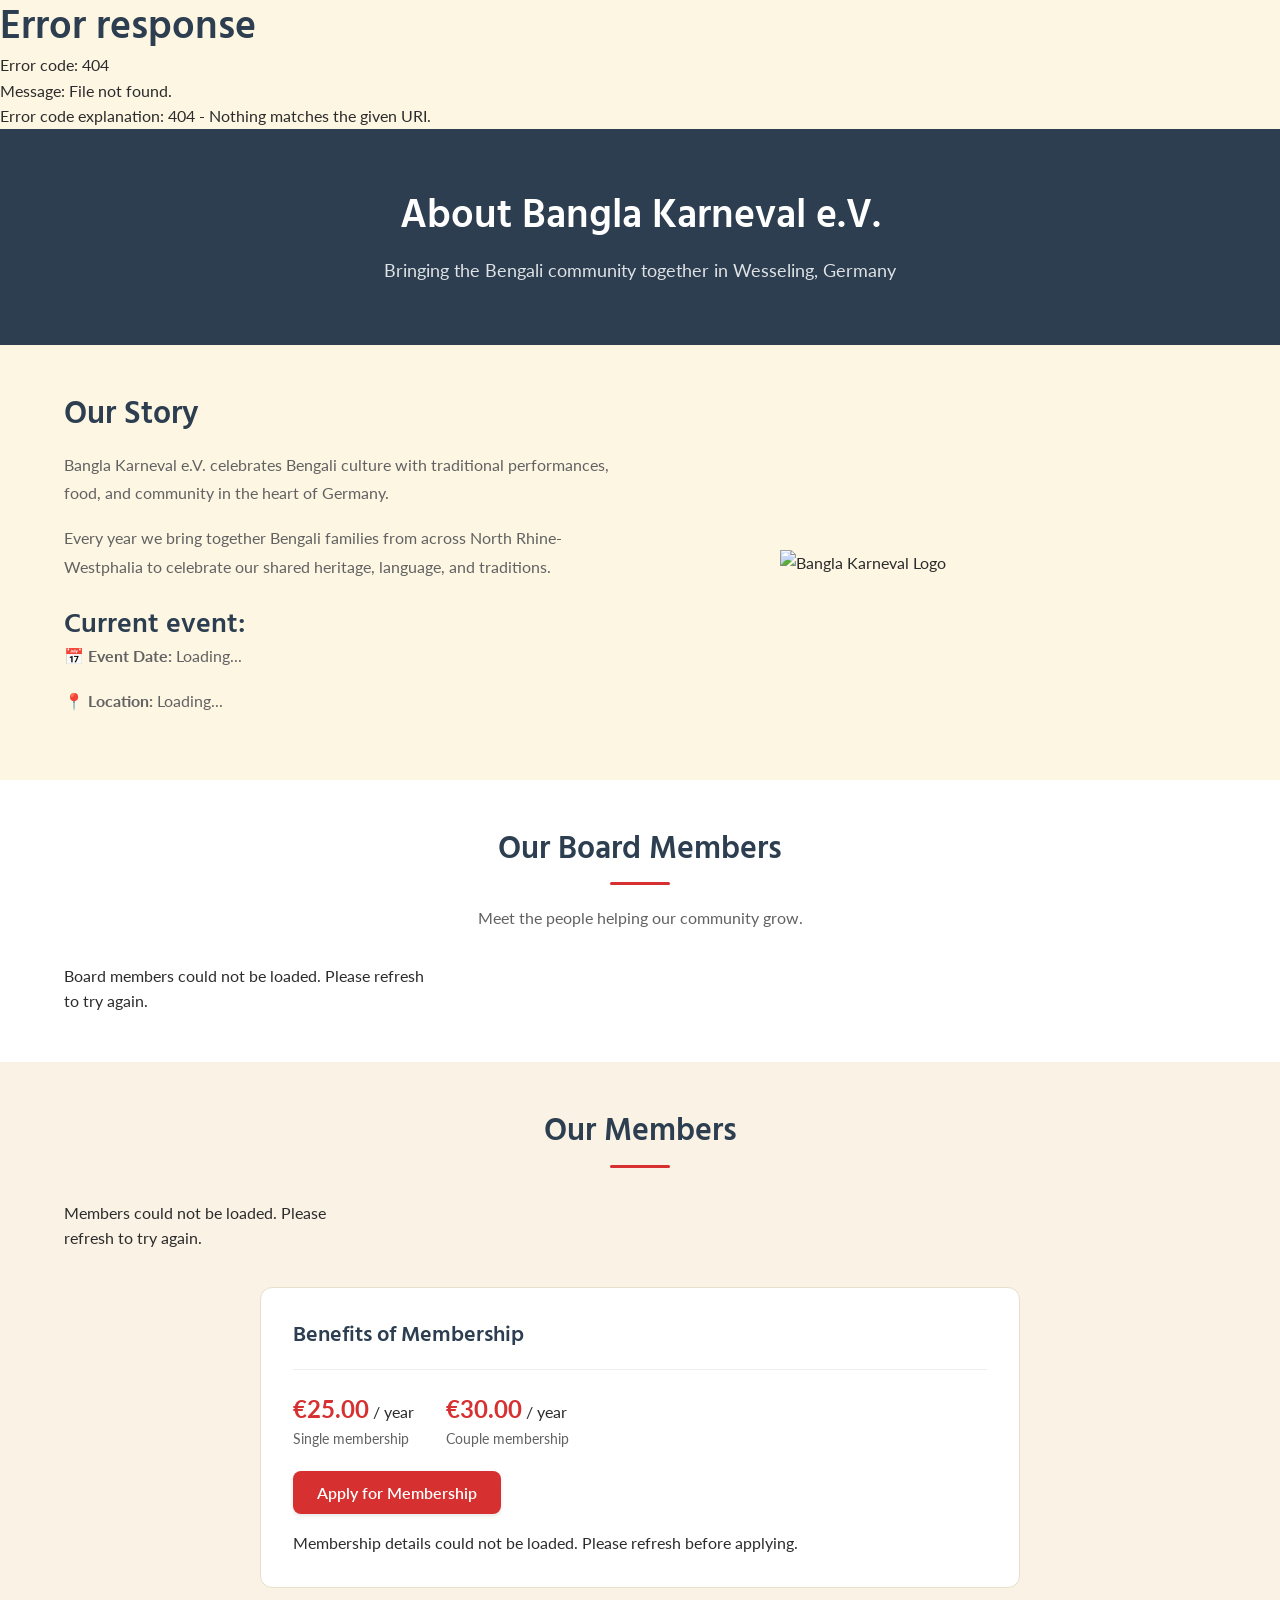
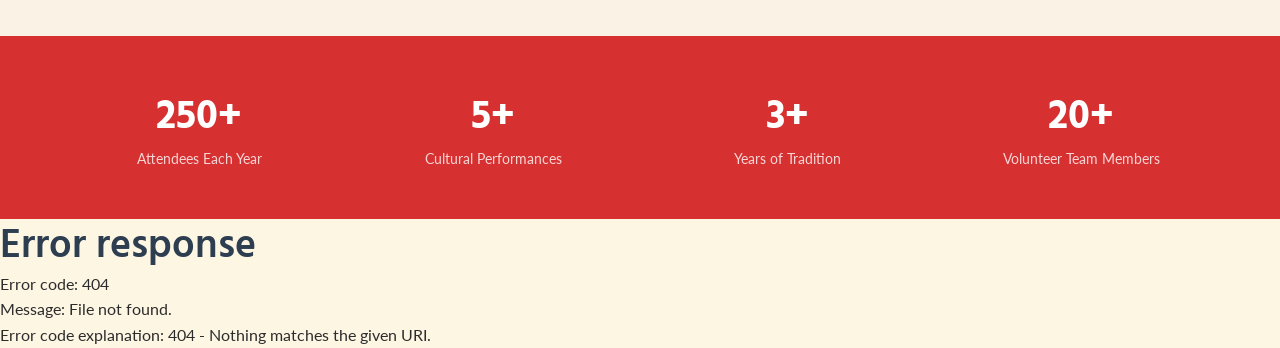
==== commit a008518f: "creating multiple events" ====
--- a/frontend/about_us.html
+++ b/frontend/about_us.html
@@ -4,12 +4,13 @@
 <head>
     <meta charset="UTF-8">
     <meta name="viewport" content="width=device-width, initial-scale=1.0">
-    <title>About Us — Bangla Karneval 2026</title>
-    <link rel="stylesheet" href="css/common.css">
-    <link rel="stylesheet" href="css/header.css">
+    <title>About Us — Bangla Karneval</title>
+    <link rel="stylesheet" href="css/common.css?v=mobile-1">
+    <link rel="stylesheet" href="css/header.css?v=mobile-1">
     <link rel="stylesheet" href="css/footer.css">
-    <link rel="stylesheet" href="css/about.css">
+    <link rel="stylesheet" href="css/about.css?v=mobile-1">
     <link rel="icon" href="assets/images/favicon.ico">
+<link rel="stylesheet" href="css/programmes.css?v=programmes-1">
 </head>
 
 <body>
@@ -19,7 +20,7 @@
 
             <section class="about-hero">
                 <div class="container">
-                    <h1>About Bangla Karneval</h1>
+                    <h1>About Bangla Karneval e.V.</h1>
                     <p>Bringing the Bengali community together in Wesseling, Germany</p>
                 </div>
             </section>
@@ -29,12 +30,12 @@
                     <div class="about-grid">
                         <div class="about-text">
                             <h2>Our Story</h2>
-                            <p id="about-text">Bangla Karneval celebrates Bengali culture with traditional performances,
+                            <p id="about-text">Bangla Karneval e.V. celebrates Bengali culture with traditional performances,
                                 food, and community in the heart of Germany.</p>
                             <p>Every year we bring together Bengali families from across North Rhine-Westphalia to
                                 celebrate our shared heritage, language, and traditions.</p>
                             <div style="margin-top:var(--spacing-lg)">
-                                <p>📅 <strong>Event Date:</strong> <span id="about-event-date">Loading...</span></p>
+                                <h3>Current event: <span data-event-title></span></h3><p>📅 <strong>Event Date:</strong> <span id="about-event-date">Loading...</span></p>
                                 <p>📍 <strong>Location:</strong> <span id="about-event-location">Loading...</span></p>
                             </div>
                         </div>
@@ -134,11 +135,11 @@
             <button type="submit" class="btn btn-primary" id="membership-submit">Submit application</button>
         </form>
     </dialog>
-    <script src="js/common.js?v=rendering-security-1"></script>
-    <script src="js/header.js"></script>
-    <script src="js/footer.js?v=rendering-security-1"></script>
-    <script src="js/about.js"></script>
-    <script src="js/membership.js?v=member-visibility-1"></script>
+    <script src="js/common.js?v=programmes-1"></script>
+    <script src="js/header.js?v=programmes-1"></script>
+    <script src="js/footer.js?v=programmes-1"></script>
+    <script src="js/about.js?v=programmes-1"></script>
+    <script src="js/membership.js?v=programmes-1"></script>
 </body>
 
 </html>
--- a/frontend/css/common.css
+++ b/frontend/css/common.css
@@ -367,3 +367,11 @@
 }
 
 
+
+/* Phone controls remain readable without triggering automatic input zoom. */
+@media (max-width: 768px) {
+    .form-input, .form-select, .form-textarea { font-size:16px; min-width:0; max-width:100%; }
+    .form-input, .form-select, .btn { min-height:44px; }
+    .form-group { min-width:0; }
+    dialog { max-height:90dvh; overscroll-behavior:contain; }
+}
--- a/frontend/css/header.css
+++ b/frontend/css/header.css
@@ -330,3 +330,13 @@
 
     .main-nav a i { font-size: 15px !important; }
 }
+
+@media (max-width:768px) {
+    .hamburger { width:44px; height:44px; }
+    .main-nav ul { align-items:stretch; }
+    .main-nav a { min-height:44px; }
+    .main-nav { max-height:calc(100dvh - 96px); }
+}
+@media (max-width:480px) {
+    .main-nav { max-height:calc(100dvh - 80px); }
+}
--- a/frontend/css/about.css
+++ b/frontend/css/about.css
@@ -255,3 +255,10 @@
 #membership-form-message { color:#a82424; margin:12px 0; }
 @media(max-width:768px) { .board-grid { grid-template-columns:repeat(2,minmax(0,1fr)); } .members-grid { grid-template-columns:repeat(2,minmax(0,1fr)); } }
 @media(max-width:480px) { .board-grid { grid-template-columns:1fr; } .membership-form-grid { grid-template-columns:1fr; gap:0; } .membership-benefits,.membership-dialog { padding:20px; } .membership-prices { gap:20px; } }
+
+@media (max-width:768px) {
+    .membership-dialog, .membership-review-dialog { max-height:90dvh; }
+    .membership-close { min-width:44px; min-height:44px; }
+    #m-partner-group { min-inline-size:0; }
+    .membership-form-grid { grid-template-columns:minmax(0,1fr); }
+}
--- a/frontend/css/programmes.css
+++ b/frontend/css/programmes.css
@@ -0,0 +1,20 @@
+.programme-form-grid { display:grid;grid-template-columns:repeat(2,minmax(0,1fr));gap:16px; }
+#tab-config .section-card { margin-bottom:24px;max-width:960px; }
+#tab-config .section-card h2,#tab-config .section-card h3 { margin:16px 0; }
+#tab-config .btn { margin:12px 8px 12px 0; }
+#tab-config .membership-check { display:flex;gap:10px;align-items:center;margin:12px 0; }
+#tab-config [role=status] { overflow-wrap:anywhere; }
+#programme-poster-form { margin-top:24px;border-top:1px solid #ddd;padding-top:16px; }
+#event-description { white-space:pre-wrap;max-width:850px;margin:auto;overflow-wrap:anywhere; }
+.preview-banner { padding:16px;text-align:center;background:#fff3c8;color:#312500; }
+.preview-banner a { margin-left:12px;text-decoration:underline; }
+[hidden] { display:none !important; }
+:root:not([data-theme="bangla-karneval"])[data-theme] { --primary-red:var(--event-accent,#7b241c);--accent-maroon:var(--event-accent,#7b241c); }
+:root:not([data-theme="bangla-karneval"])[data-theme] .site-header { background:var(--event-accent); }
+:root:not([data-theme="bangla-karneval"])[data-theme] :is(.about-hero,.registration-hero,.performer-hero,.gallery-hero,.contact-hero) { background:var(--event-accent);color:white; }
+:root:not([data-theme="bangla-karneval"])[data-theme] .hero-register-btn { background:var(--event-accent);border-color:#fff;color:#fff; }
+:root:not([data-theme="bangla-karneval"])[data-theme] .hero-fullscreen::before { background:linear-gradient(transparent,rgba(0,0,0,.35) 40%,rgba(0,0,0,.85)); }
+:root:not([data-theme="bangla-karneval"])[data-theme] .hero-bg-img { object-fit:cover; }
+:root:not([data-theme="bangla-karneval"])[data-theme] .hero-title { color:white; }
+@media(max-width:768px){.programme-form-grid{grid-template-columns:minmax(0,1fr)}.header-logo-text .logo-title{font-size:.95rem}.header-logo{gap:6px}#tab-config .btn{white-space:normal}.year-tabs{flex-wrap:wrap}}
+.hero-organiser { color:#fff;font-size:.9rem;margin:0 0 12px;text-shadow:0 1px 6px #000; }
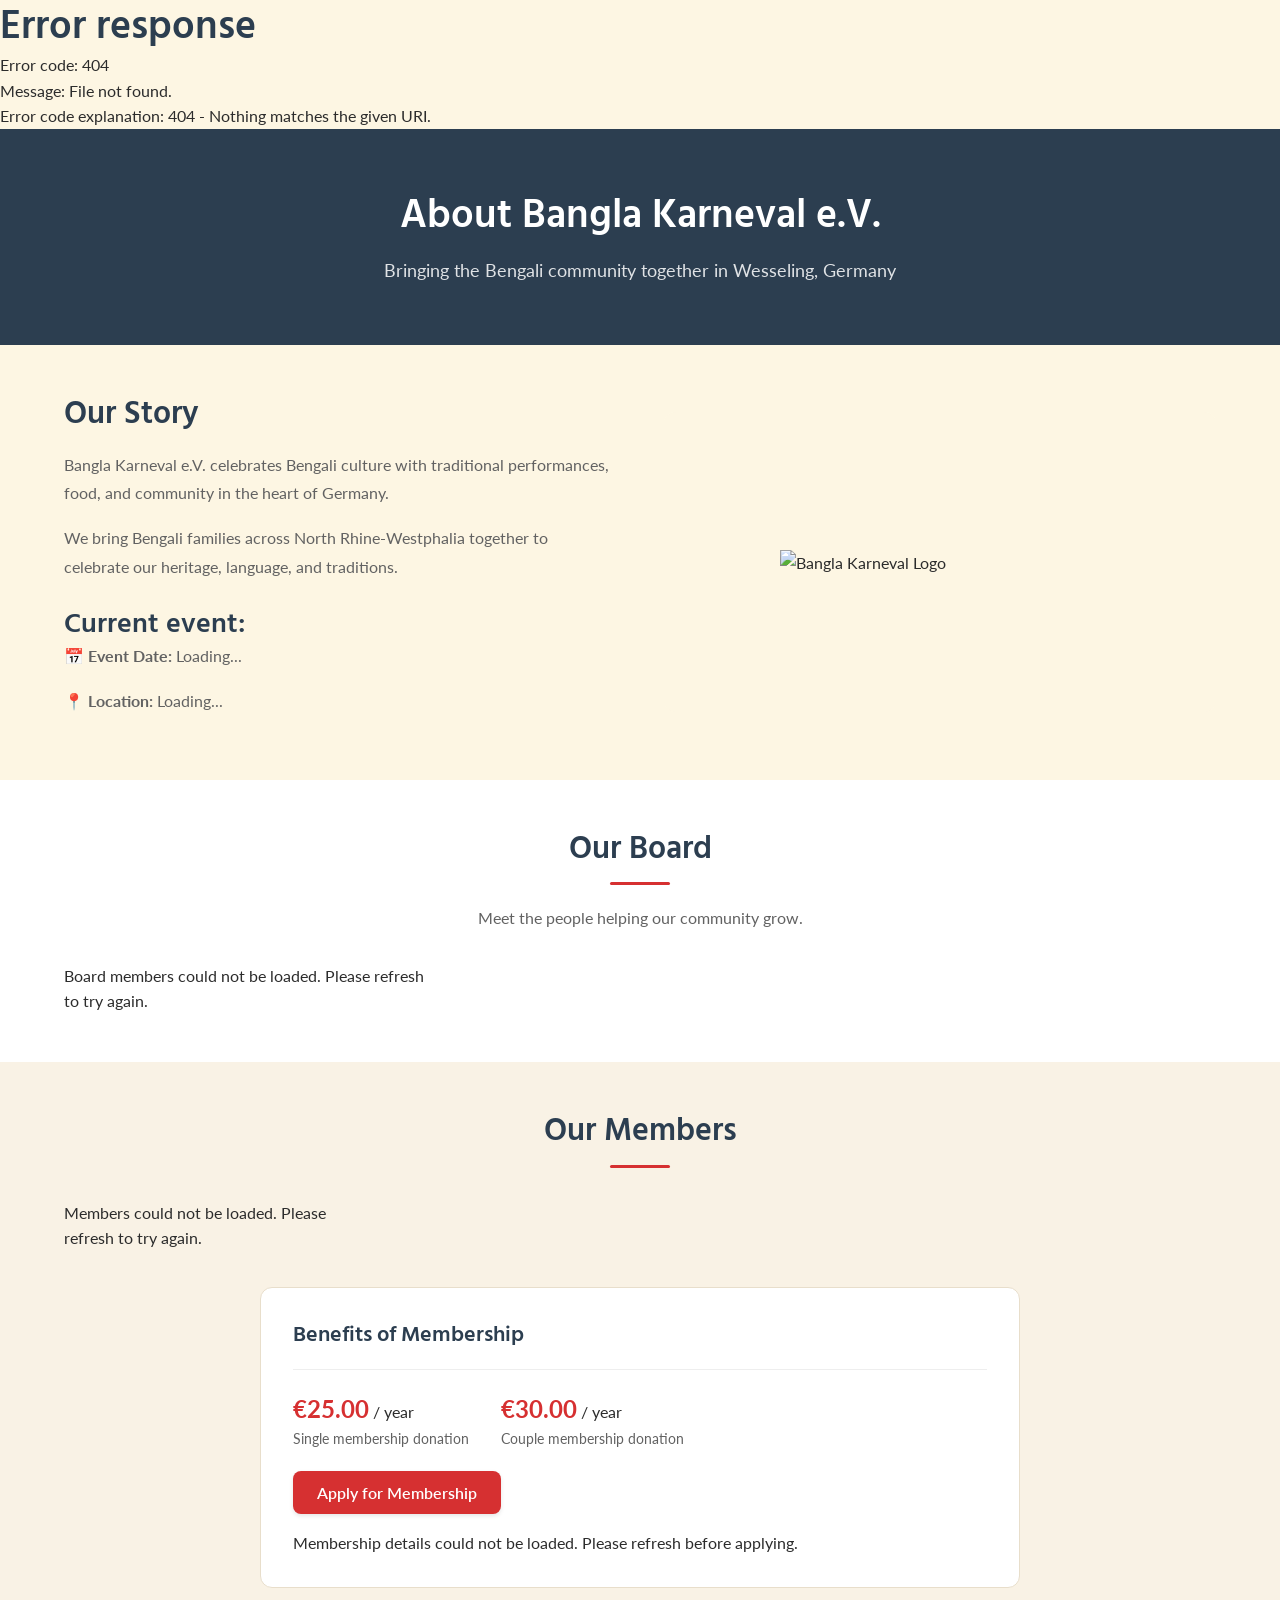
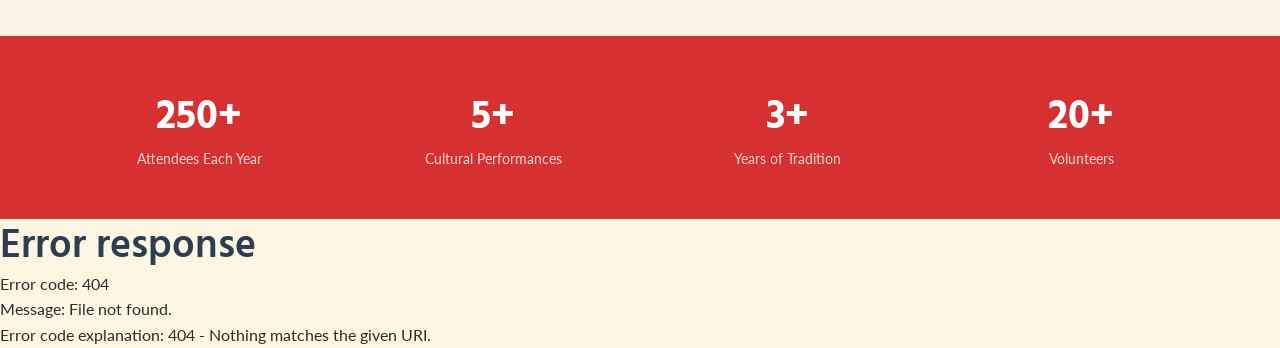
==== commit e7b8d7e8: "wording and donation insereted" ====
--- a/frontend/about_us.html
+++ b/frontend/about_us.html
@@ -32,8 +32,8 @@
                             <h2>Our Story</h2>
                             <p id="about-text">Bangla Karneval e.V. celebrates Bengali culture with traditional performances,
                                 food, and community in the heart of Germany.</p>
-                            <p>Every year we bring together Bengali families from across North Rhine-Westphalia to
-                                celebrate our shared heritage, language, and traditions.</p>
+                            <p>We bring Bengali families across North Rhine-Westphalia together to
+                                celebrate our heritage, language, and traditions.</p>
                             <div style="margin-top:var(--spacing-lg)">
                                 <h3>Current event: <span data-event-title></span></h3><p>📅 <strong>Event Date:</strong> <span id="about-event-date">Loading...</span></p>
                                 <p>📍 <strong>Location:</strong> <span id="about-event-location">Loading...</span></p>
@@ -50,7 +50,7 @@
 
             <section class="board-section" aria-labelledby="board-heading">
                 <div class="container">
-                    <h2 class="section-title" id="board-heading">Our Board Members</h2>
+                    <h2 class="section-title" id="board-heading">Our Board</h2>
                     <p class="membership-intro">Meet the people helping our community grow.</p>
                     <div id="board-grid" class="board-grid" aria-live="polite"><p>Loading board members…</p></div>
                 </div>
@@ -64,8 +64,8 @@
                         <h3>Benefits of Membership</h3>
                         <ul id="membership-benefits-list"></ul>
                         <div class="membership-prices">
-                            <p><strong id="single-fee">€25.00</strong> / year <span>Single membership</span></p>
-                            <p><strong id="couple-fee">€30.00</strong> / year <span>Couple membership</span></p>
+                            <p><strong id="single-fee">€25.00</strong> / year <span>Single membership donation</span></p>
+                            <p><strong id="couple-fee">€30.00</strong> / year <span>Couple membership donation</span></p>
                         </div>
                         <button type="button" class="btn btn-primary" id="membership-apply" disabled>Apply for Membership</button>
                         <p id="membership-settings-message" role="status">Loading membership details…</p>
@@ -89,7 +89,7 @@
                         </div>
                         <div class="stat-item">
                             <div class="stat-number">20+</div>
-                            <div class="stat-label">Volunteer Team Members</div>
+                            <div class="stat-label">Volunteers</div>
                         </div>
                     </div>
                 </div>
@@ -103,7 +103,7 @@
             <h2 id="membership-dialog-title">Apply for Membership</h2>
             <button type="button" class="membership-close" id="membership-close" aria-label="Close membership form">×</button>
         </div>
-        <p>Submit your details for board review. We will email you with the decision.</p>
+        <p>Apply for board review. We will email you the decision.</p>
         <form id="membership-form">
             <div class="membership-form-grid">
                 <div class="form-group"><label class="form-label" for="m-name">Full name *</label><input class="form-input" id="m-name" name="name" maxlength="100" autocomplete="name" required></div>
@@ -125,12 +125,12 @@
                 </div>
                 <div class="form-group"><label class="form-label" for="m-partner-address">Partner’s address *</label><textarea class="form-textarea" id="m-partner-address" name="partnerAddress" maxlength="500" rows="2" autocomplete="section-partner street-address" required></textarea></div>
             </fieldset>
-            <p class="membership-fee-line">Annual membership fee: <strong id="m-fee"></strong></p>
+            <p class="membership-fee-line">Annual membership donation: <strong id="m-fee"></strong></p>
             <p id="m-payment-instructions" class="membership-payment-instructions"></p>
-            <div class="form-group"><label class="form-label" for="m-payment">Payment method used *</label><select class="form-select" id="m-payment" name="paymentMethod" required><option value="">Select a payment method</option><option value="BANK_TRANSFER">Bank transfer</option><option value="PAYPAL">PayPal</option></select></div>
-            <label class="membership-check"><input type="checkbox" id="m-paid" required><span>I have paid the membership fee using the selected method. The admin will verify my payment.</span></label>
-            <div class="form-group"><label class="form-label" for="m-listed">Name visibility *</label><select class="form-select" id="m-listed" name="listed" required aria-describedby="m-listed-help"><option value="">Select an option</option><option value="false">I do not want to show my name</option><option value="true">I want to show my name</option></select><p id="m-listed-help">This controls the public member list after approval. For couple membership, your choice applies to both partners’ names.</p></div>
-            <label class="membership-check"><input type="checkbox" id="m-consent" required><span>I give permission to store my submitted data to process and manage my membership. Public display of my name (and my partner’s name for a couple membership) follows my selected name visibility preference. *</span></label>
+            <div class="form-group"><label class="form-label" for="m-payment">Donation method used *</label><select class="form-select" id="m-payment" name="paymentMethod" required><option value="">Select a donation method</option><option value="BANK_TRANSFER">Bank transfer</option><option value="PAYPAL">PayPal</option></select></div>
+            <label class="membership-check"><input type="checkbox" id="m-paid" required><span>I have made the membership donation using the selected method, subject to verification.</span></label>
+            <div class="form-group"><label class="form-label" for="m-listed">Name visibility *</label><select class="form-select" id="m-listed" name="listed" required aria-describedby="m-listed-help"><option value="">Select an option</option><option value="false">Keep my name private</option><option value="true">Display my name publicly</option></select><p id="m-listed-help">Applies to the public member list after approval, including both partners for couple memberships.</p></div>
+            <label class="membership-check"><input type="checkbox" id="m-consent" required><span>I consent to the storage and use of the submitted personal data to manage my membership. Public display of members’ names follows my visibility preference. *</span></label>
             <div id="membership-form-message" role="status" aria-live="polite"></div>
             <button type="submit" class="btn btn-primary" id="membership-submit">Submit application</button>
         </form>
@@ -139,7 +139,7 @@
     <script src="js/header.js?v=programmes-1"></script>
     <script src="js/footer.js?v=programmes-1"></script>
     <script src="js/about.js?v=programmes-1"></script>
-    <script src="js/membership.js?v=programmes-1"></script>
+    <script src="js/membership.js?v=donation-1"></script>
 </body>
 
 </html>
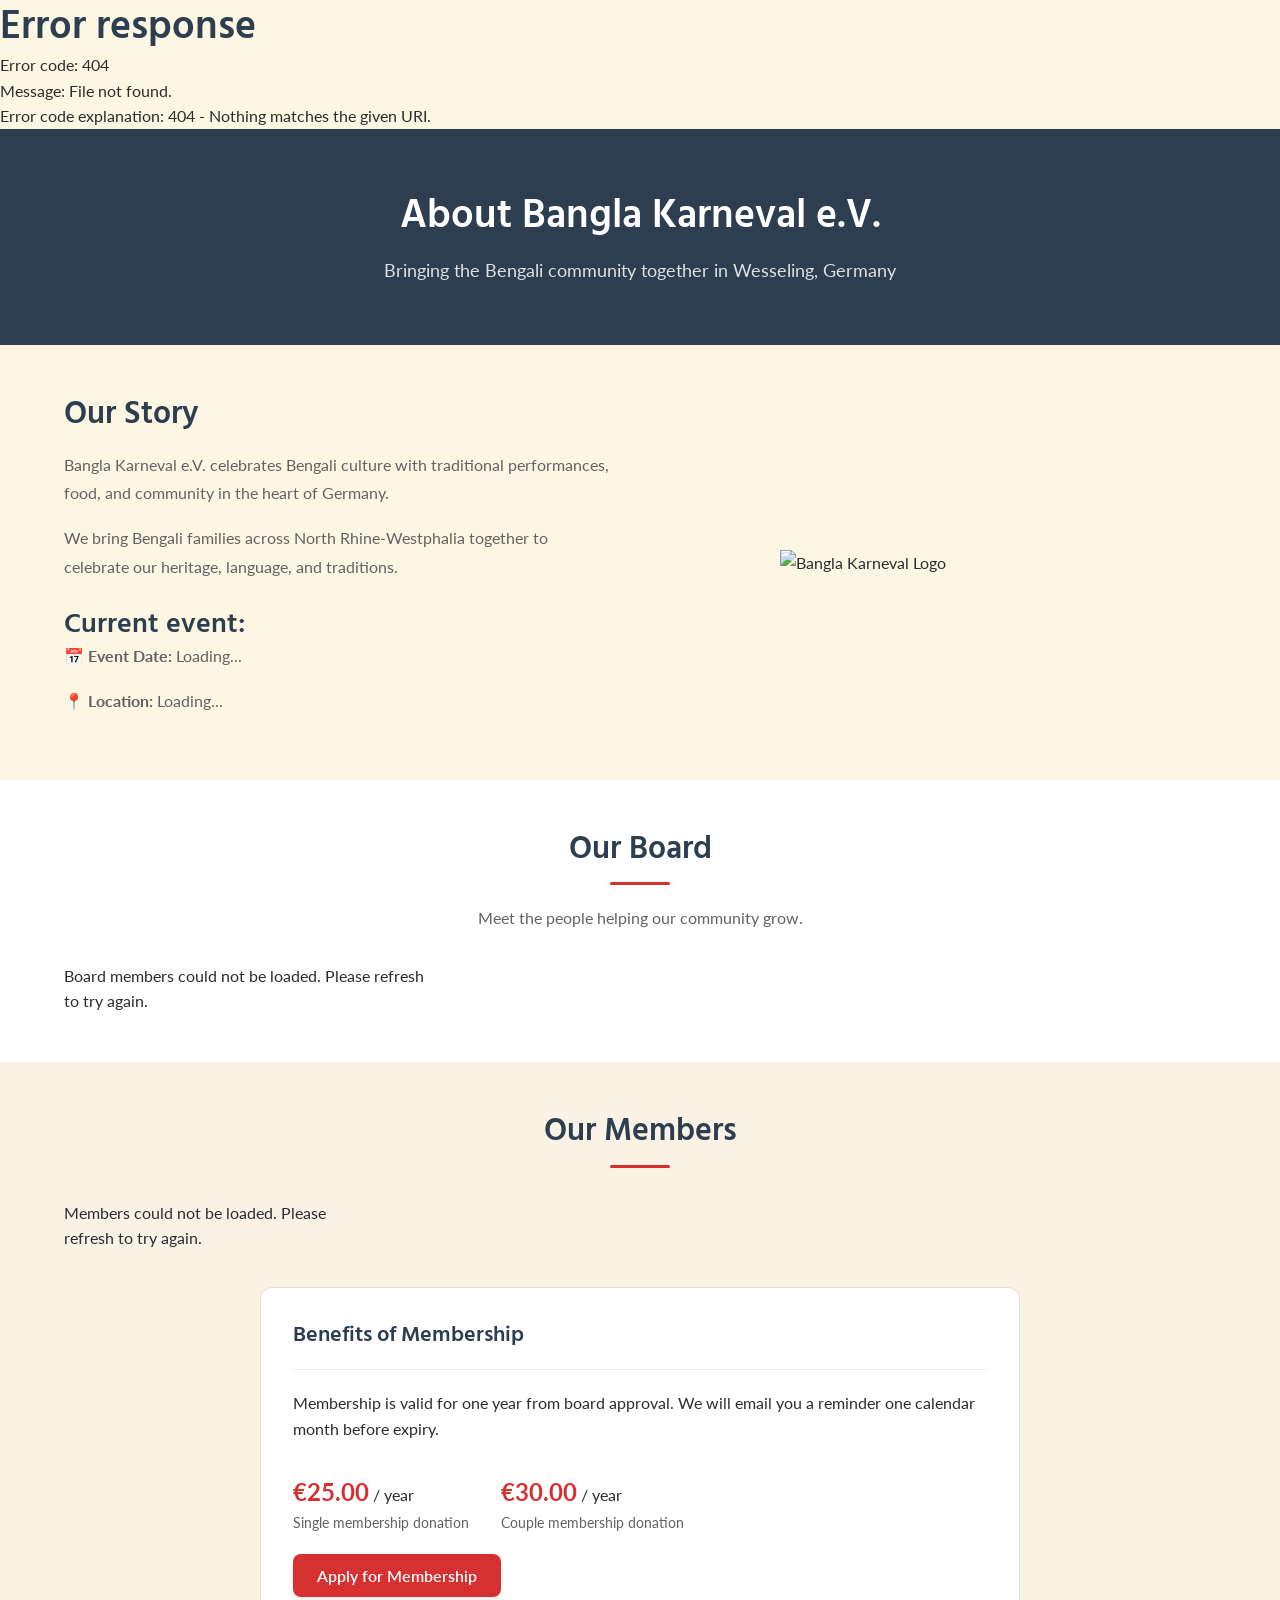
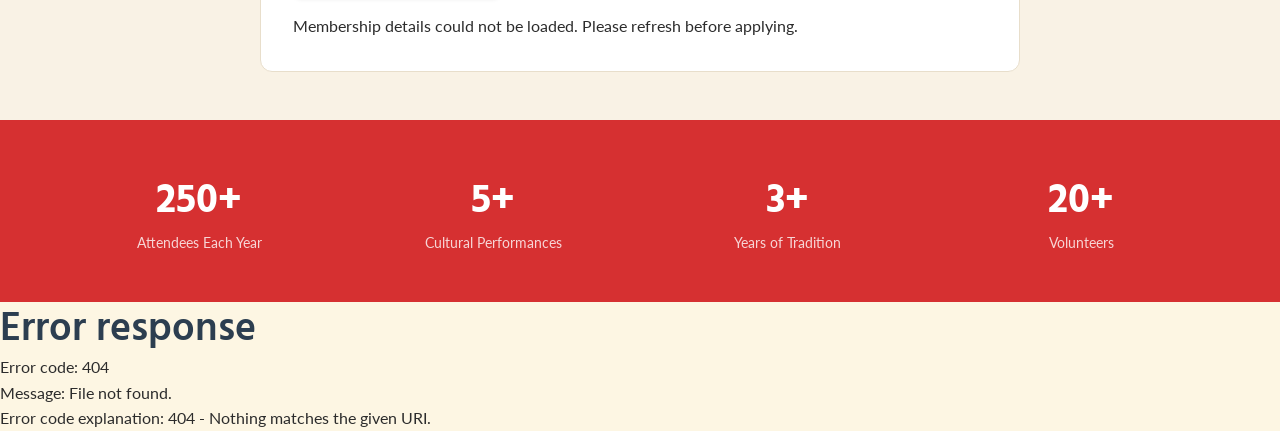
==== commit 55d0e640: "Membership Expairy Date reminder" ====
--- a/frontend/about_us.html
+++ b/frontend/about_us.html
@@ -64,6 +64,7 @@
                         <h3>Benefits of Membership</h3>
                         <ul id="membership-benefits-list"></ul>
                         <div class="membership-prices">
+                            <p>Membership is valid for one year from board approval. We will email you a reminder one calendar month before expiry.</p>
                             <p><strong id="single-fee">€25.00</strong> / year <span>Single membership donation</span></p>
                             <p><strong id="couple-fee">€30.00</strong> / year <span>Couple membership donation</span></p>
                         </div>
@@ -123,7 +124,6 @@
                     <div class="form-group"><label class="form-label" for="m-partner-email">Partner’s email address *</label><input class="form-input" id="m-partner-email" name="partnerEmail" type="email" maxlength="150" autocomplete="section-partner email" required></div>
                     <div class="form-group"><label class="form-label" for="m-partner-phone">Partner’s phone number *</label><input class="form-input" id="m-partner-phone" name="partnerPhone" type="tel" maxlength="30" autocomplete="section-partner tel" required></div>
                 </div>
-                <div class="form-group"><label class="form-label" for="m-partner-address">Partner’s address *</label><textarea class="form-textarea" id="m-partner-address" name="partnerAddress" maxlength="500" rows="2" autocomplete="section-partner street-address" required></textarea></div>
             </fieldset>
             <p class="membership-fee-line">Annual membership donation: <strong id="m-fee"></strong></p>
             <p id="m-payment-instructions" class="membership-payment-instructions"></p>
@@ -139,7 +139,7 @@
     <script src="js/header.js?v=programmes-1"></script>
     <script src="js/footer.js?v=programmes-1"></script>
     <script src="js/about.js?v=programmes-1"></script>
-    <script src="js/membership.js?v=donation-1"></script>
+    <script src="js/membership.js?v=membership-id-1"></script>
 </body>
 
 </html>
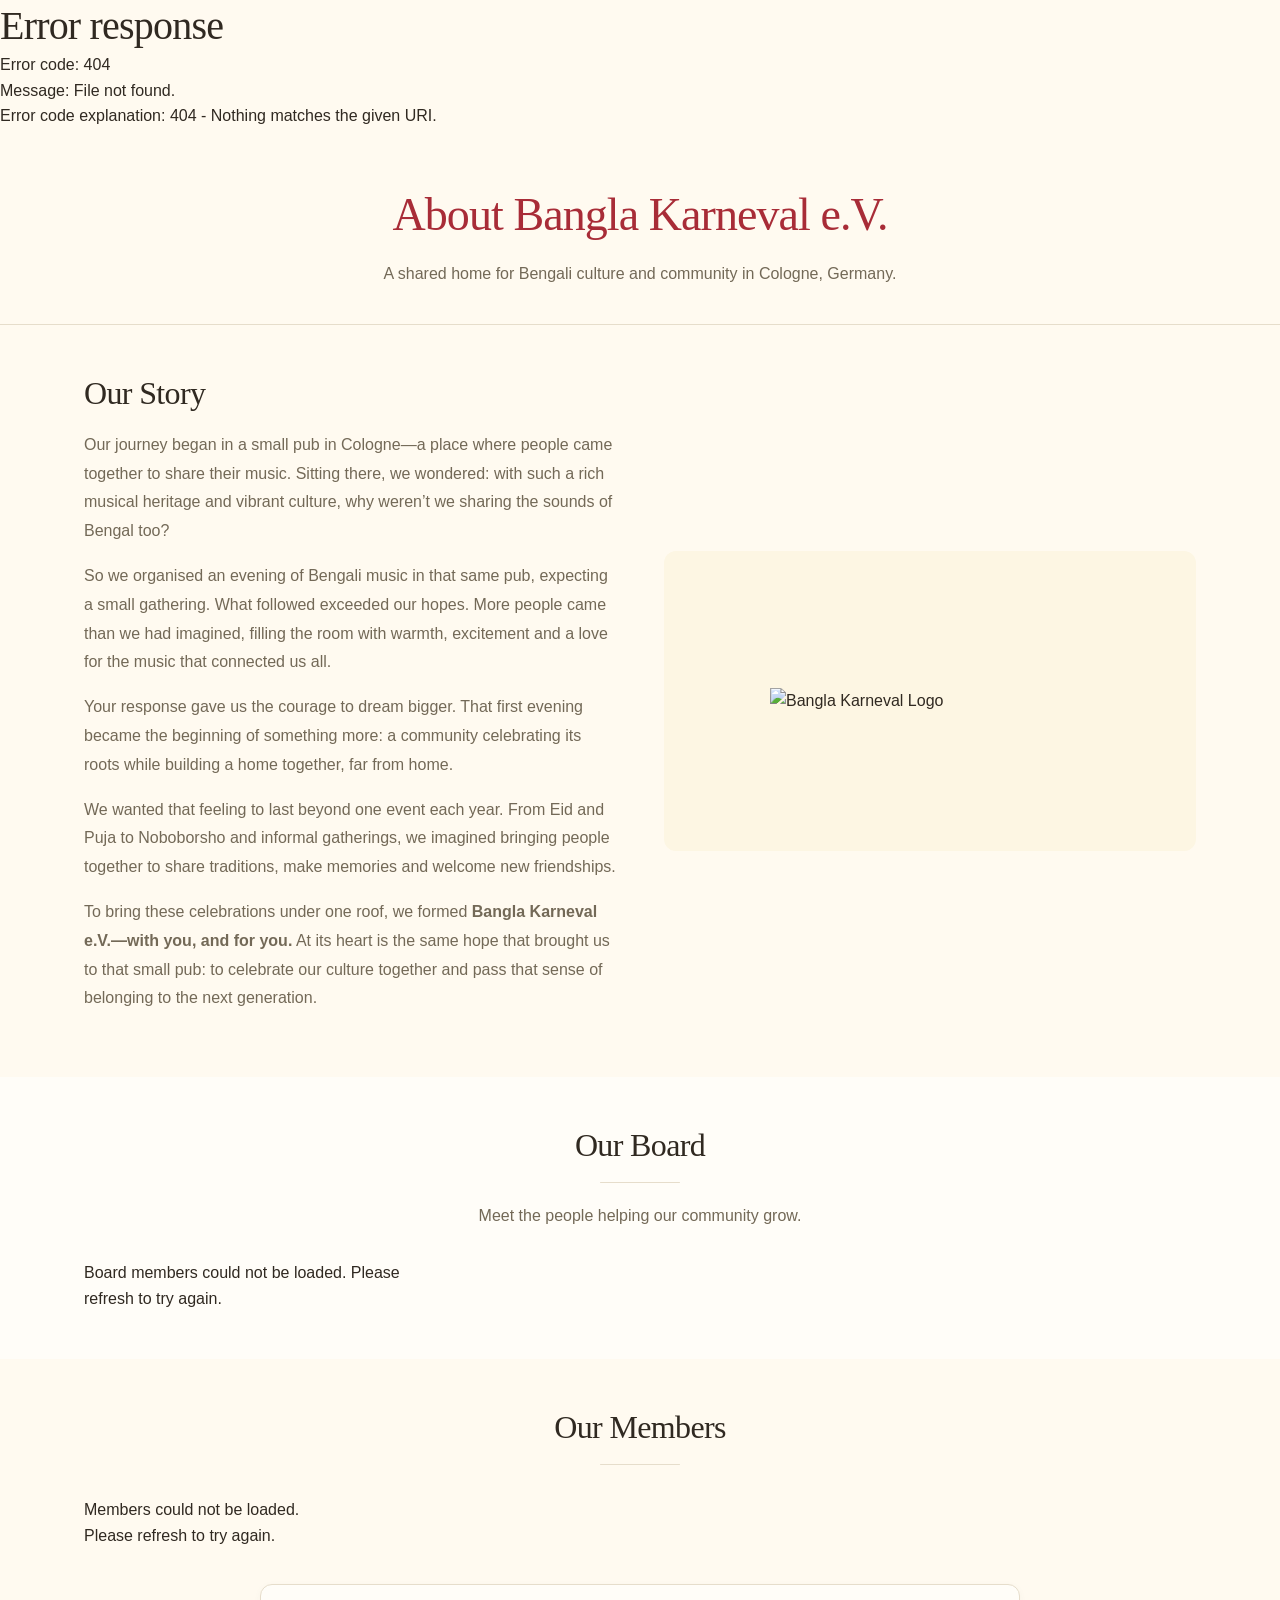
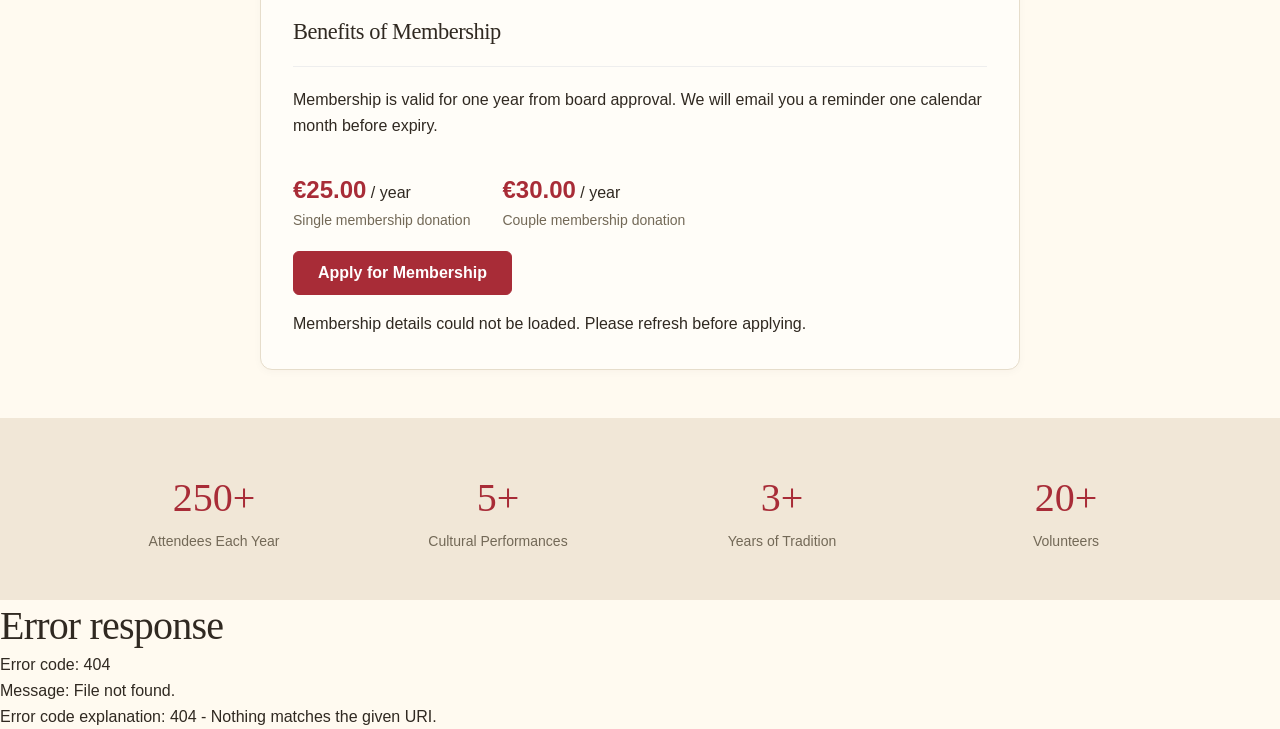
==== commit d4bd14ff: "new home page design, watermark logo added, story has written, sponsor section height reduced, membe" ====
--- a/frontend/about_us.html
+++ b/frontend/about_us.html
@@ -5,15 +5,16 @@
     <meta charset="UTF-8">
     <meta name="viewport" content="width=device-width, initial-scale=1.0">
     <title>About Us — Bangla Karneval</title>
-    <link rel="stylesheet" href="css/common.css?v=mobile-1">
+    <link rel="stylesheet" href="css/common.css?v=dom-4">
     <link rel="stylesheet" href="css/header.css?v=mobile-1">
     <link rel="stylesheet" href="css/footer.css">
     <link rel="stylesheet" href="css/about.css?v=mobile-1">
     <link rel="icon" href="assets/images/favicon.ico">
-<link rel="stylesheet" href="css/programmes.css?v=programmes-1">
+<link rel="stylesheet" href="css/programmes.css?v=club-1">
+<link rel="stylesheet" href="css/club-theme.css?v=spacing-3">
 </head>
 
-<body>
+<body class="club-site">
     <div class="page-wrapper">
         <div id="header-container"></div>
         <main class="page-content">
@@ -21,7 +22,7 @@
             <section class="about-hero">
                 <div class="container">
                     <h1>About Bangla Karneval e.V.</h1>
-                    <p>Bringing the Bengali community together in Wesseling, Germany</p>
+                    <p>A shared home for Bengali culture and community in Cologne, Germany.</p>
                 </div>
             </section>
 
@@ -30,13 +31,12 @@
                     <div class="about-grid">
                         <div class="about-text">
                             <h2>Our Story</h2>
-                            <p id="about-text">Bangla Karneval e.V. celebrates Bengali culture with traditional performances,
-                                food, and community in the heart of Germany.</p>
-                            <p>We bring Bengali families across North Rhine-Westphalia together to
-                                celebrate our heritage, language, and traditions.</p>
-                            <div style="margin-top:var(--spacing-lg)">
-                                <h3>Current event: <span data-event-title></span></h3><p>📅 <strong>Event Date:</strong> <span id="about-event-date">Loading...</span></p>
-                                <p>📍 <strong>Location:</strong> <span id="about-event-location">Loading...</span></p>
+                            <div id="about-text">
+                                <p>Our journey began in a small pub in Cologne—a place where people came together to share their music. Sitting there, we wondered: with such a rich musical heritage and vibrant culture, why weren’t we sharing the sounds of Bengal too?</p>
+                                <p>So we organised an evening of Bengali music in that same pub, expecting a small gathering. What followed exceeded our hopes. More people came than we had imagined, filling the room with warmth, excitement and a love for the music that connected us all.</p>
+                                <p>Your response gave us the courage to dream bigger. That first evening became the beginning of something more: a community celebrating its roots while building a home together, far from home.</p>
+                                <p>We wanted that feeling to last beyond one event each year. From Eid and Puja to Noboborsho and informal gatherings, we imagined bringing people together to share traditions, make memories and welcome new friendships.</p>
+                                <p>To bring these celebrations under one roof, we formed <strong>Bangla Karneval e.V.—with you, and for you.</strong> At its heart is the same hope that brought us to that small pub: to celebrate our culture together and pass that sense of belonging to the next generation.</p>
                             </div>
                         </div>
                         <div style="background:#fdf6e3;border-radius:var(--radius-lg);min-height:300px;display:flex;align-items:center;justify-content:center;padding:var(--spacing-xl);">
@@ -135,10 +135,10 @@
             <button type="submit" class="btn btn-primary" id="membership-submit">Submit application</button>
         </form>
     </dialog>
-    <script src="js/common.js?v=programmes-1"></script>
-    <script src="js/header.js?v=programmes-1"></script>
-    <script src="js/footer.js?v=programmes-1"></script>
-    <script src="js/about.js?v=programmes-1"></script>
+    <script src="js/common.js?v=club-fixes-2"></script>
+    <script src="js/header.js?v=club-fixes-2"></script>
+    <script src="js/footer.js?v=club-fixes-2"></script>
+    <script src="js/about.js?v=our-story-1"></script>
     <script src="js/membership.js?v=membership-id-1"></script>
 </body>
 
--- a/frontend/css/common.css
+++ b/frontend/css/common.css
@@ -1,5 +1,15 @@
 @import url('https://fonts.googleapis.com/css2?family=Hind+Siliguri:wght@400;600;700&family=Lato:wght@300;400;700&family=Noto+Serif+Bengali:wght@400;600&display=swap');
 
+/* Shared decorative watermark, including admin and sign-in pages. */
+body::after {
+    content: "";
+    position: fixed;
+    inset: 0;
+    background: url('/assets/images/cologne-cathedral.svg?v=dom-2') right 2vw bottom / auto 88vh no-repeat;
+    opacity: .05;
+    pointer-events: none;
+    z-index: 1;
+}
 :root {
     --primary-red:    #D63031;
     --primary-gold:   #F39C12;
--- a/frontend/css/programmes.css
+++ b/frontend/css/programmes.css
@@ -9,12 +9,5 @@
 .preview-banner { padding:16px;text-align:center;background:#fff3c8;color:#312500; }
 .preview-banner a { margin-left:12px;text-decoration:underline; }
 [hidden] { display:none !important; }
-:root:not([data-theme="bangla-karneval"])[data-theme] { --primary-red:var(--event-accent,#7b241c);--accent-maroon:var(--event-accent,#7b241c); }
-:root:not([data-theme="bangla-karneval"])[data-theme] .site-header { background:var(--event-accent); }
-:root:not([data-theme="bangla-karneval"])[data-theme] :is(.about-hero,.registration-hero,.performer-hero,.gallery-hero,.contact-hero) { background:var(--event-accent);color:white; }
-:root:not([data-theme="bangla-karneval"])[data-theme] .hero-register-btn { background:var(--event-accent);border-color:#fff;color:#fff; }
-:root:not([data-theme="bangla-karneval"])[data-theme] .hero-fullscreen::before { background:linear-gradient(transparent,rgba(0,0,0,.35) 40%,rgba(0,0,0,.85)); }
-:root:not([data-theme="bangla-karneval"])[data-theme] .hero-bg-img { object-fit:cover; }
-:root:not([data-theme="bangla-karneval"])[data-theme] .hero-title { color:white; }
 @media(max-width:768px){.programme-form-grid{grid-template-columns:minmax(0,1fr)}.header-logo-text .logo-title{font-size:.95rem}.header-logo{gap:6px}#tab-config .btn{white-space:normal}.year-tabs{flex-wrap:wrap}}
 .hero-organiser { color:#fff;font-size:.9rem;margin:0 0 12px;text-shadow:0 1px 6px #000; }
--- a/frontend/css/club-theme.css
+++ b/frontend/css/club-theme.css
@@ -0,0 +1,349 @@
+/* Shared public identity. Event colours do not replace the club's visual identity. */
+body.club-site {
+    --primary-red:var(--event-accent, #a82c37);
+    --primary-gold:#b98b43;
+    --primary-pink:var(--event-accent, #a82c37);
+    --accent-maroon:#302921;
+    --accent-orange:var(--event-accent, #a82c37);
+    --bg-cream:#fffaf0;
+    --bg-white:#fffdf8;
+    --text-primary:#302921;
+    --text-secondary:#736957;
+    --club-line:#e6ddcb;
+    --font-body:Arial,'Hind Siliguri',sans-serif;
+    --font-heading:Georgia,'Noto Serif Bengali',serif;
+    --shadow-sm:0 2px 8px #30292108;
+    --shadow-md:0 6px 24px #3029210c;
+    --shadow-lg:0 12px 32px #30292114;
+    background:var(--bg-cream);
+    color:var(--text-primary)
+}
+.club-site h1,.club-site h2,.club-site h3,.club-site h4 {
+    font-weight:400;
+    letter-spacing:-.02em
+}
+.club-site .container {
+    max-width:1160px
+}
+.club-site :focus-visible {
+    outline:3px solid #a82c37;
+    outline-offset:4px
+}
+.club-site .site-header {
+    background:var(--bg-cream);
+    border-bottom:1px solid var(--club-line);
+    box-shadow:none;
+    backdrop-filter:none
+}
+.club-site .header-inner {
+    min-height:90px;
+    max-width:1160px
+}
+.club-site .header-logo img,.club-site .header-logo:hover img {
+    filter:none;
+    height:62px;
+    width:62px;
+    object-fit:contain
+}
+.club-site .logo-title {
+    background:none;
+    -webkit-text-fill-color:var(--text-primary);
+    color:var(--text-primary);
+    font:600 17px var(--font-body)
+}
+.club-site .logo-subtitle {
+    color:var(--text-secondary);
+    font-size:10px;
+    letter-spacing:1.5px;
+    margin-top:5px
+}
+.club-site .main-nav a {
+    font:13px var(--font-body);
+    text-transform:none;
+    letter-spacing:0;
+    min-width:0;
+    padding:12px 11px;
+    border-radius:0;
+    color:var(--text-primary);
+    background:transparent;
+    border:0;
+    border-bottom:2px solid transparent
+}
+.club-site .main-nav a i {
+    display:none
+}
+.club-site .main-nav a:hover,.club-site .main-nav a.active {
+    color:var(--primary-red);
+    background:transparent;
+    border-color:var(--primary-red);
+    box-shadow:none
+}
+.club-site .main-nav a.nav-register-btn {
+    background:var(--primary-red);
+    color:#fff;
+    border-radius:6px;
+    padding:12px 16px;
+    box-shadow:none
+}
+.club-site .hamburger,.club-site .hamburger:hover {
+    border-color:var(--club-line);
+    background:transparent;
+    box-shadow:none
+}
+.club-site .hamburger span,.club-site .hamburger:hover span {
+    background:var(--text-primary)
+}
+.club-site :is(.about-hero,.registration-hero,.performer-hero,.gallery-hero,.contact-hero) {
+    background:var(--bg-cream);
+    color:var(--text-primary);
+    padding:56px 0 38px;
+    border-bottom:1px solid var(--club-line)
+}
+.club-site :is(.about-hero,.registration-hero,.performer-hero,.gallery-hero,.contact-hero) h1 {
+    color:var(--primary-red);
+    font-size:clamp(30px,4vw,46px);
+    text-shadow:none
+}
+.club-site :is(.about-hero,.registration-hero,.performer-hero,.gallery-hero,.contact-hero) p {
+    color:var(--text-secondary);
+    font-size:16px;
+    max-width:700px;
+    margin:12px auto 0
+}
+.club-site .section-title::after {
+    height:1px;
+    background:var(--club-line);
+    width:80px
+}
+.club-site .section-header {
+    margin-bottom:28px
+}
+.club-site .section-header p {
+    color:var(--text-secondary);
+    margin-top:8px
+}
+.club-site .btn {
+    border-radius:6px;
+    font-weight:600;
+    box-shadow:none
+}
+.club-site .btn-primary,.club-site .btn-sponsor {
+    background:var(--primary-red);
+    color:#fff;
+    box-shadow:none;
+    border:1px solid var(--primary-red)
+}
+.club-site .btn-primary:hover,.club-site .btn-sponsor:hover {
+    background:#85232c;
+    transform:none;
+    color:#fff
+}
+.club-site .btn-outline {
+    border:1px solid var(--club-line);
+    color:var(--primary-red);
+    background:transparent
+}
+.club-site .btn-outline:hover {
+    background:#f2e9db;
+    color:var(--primary-red)
+}
+.club-site :is(.form-input,.form-select,.form-textarea) {
+    background:var(--bg-white);
+    border-color:var(--club-line);
+    color:var(--text-primary);
+    border-radius:6px
+}
+.club-site :is(.form-input,.form-select,.form-textarea):focus {
+    border-color:var(--primary-red);
+    box-shadow:0 0 0 3px #a82c3710
+}
+.club-site .form-label {
+    font-weight:600;
+    font-size:14px
+}
+.club-site input {
+    accent-color:var(--primary-red)
+}
+.club-site :is(.registration-form-card,.performer-form-card,.contact-form-card,.price-summary,.membership-benefits,.board-card,.member-name-card) {
+    background:var(--bg-white);
+    border:1px solid var(--club-line);
+    box-shadow:var(--shadow-sm)
+}
+.club-site :is(.additional-participant-card,.membership-payment-instructions,.payment-option label:hover) {
+    background:#f7f0e4
+}
+.club-site .membership-dialog {
+    background:var(--bg-cream)
+}
+.club-site .board-section {
+    background:var(--bg-white)
+}
+.club-site .members-section {
+    background:var(--bg-cream)
+}
+.club-site .about-stats {
+    background:#f1e7d7
+}
+.club-site .stat-item .stat-number {
+    color:var(--primary-red);
+    font-weight:400
+}
+.club-site .stat-item .stat-label {
+    color:var(--text-secondary)
+}
+.club-site .contact-info-icon {
+    background:#f2e7db;
+    color:var(--primary-red)
+}
+.club-site .contact-info-icon i {
+    color:var(--primary-red)!important
+}
+.club-site .site-footer {
+    background:var(--bg-cream);
+    border:0;
+    border-top:1px solid var(--club-line);
+    border-image:none
+}
+.club-site .footer-sponsors {
+    background:var(--bg-white)
+}
+.club-site .sponsors-label {
+    background:none;
+    color:var(--text-primary);
+    -webkit-text-fill-color:var(--text-primary);
+    font-weight:400
+}
+.club-site .sponsors-label i {
+    display:none
+}
+.club-site .sponsor-card {
+    border-color:var(--club-line);
+    box-shadow:none;
+    background:var(--bg-white)
+}
+.club-site .become-sponsor {
+    background:transparent;
+    border-color:var(--club-line)
+}
+.club-site .footer-copy-strip,.club-site .footer-bottom {
+    background:#efe6d6;
+    color:var(--text-secondary);
+    border:0
+}
+.club-site .footer-links a,.club-site .footer-copy {
+    color:var(--text-secondary)
+}
+.club-site #page-transition-overlay {
+    background:#fffaf0f5!important
+}
+.club-site .pt-logo {
+    color:var(--primary-red);
+    background:none;
+    -webkit-text-fill-color:var(--primary-red);
+    text-shadow:none
+}
+.club-site .pt-bar {
+    background:var(--primary-red)
+}
+@media(max-width:1024px) {
+    .club-site .header-inner {
+        gap:12px
+    }
+    .club-site .main-nav a {
+        padding:12px 8px;
+        font-size:12px
+    }
+}
+@media(max-width:768px) {
+    .club-site .main-nav {
+        background:var(--bg-cream);
+        border-color:var(--club-line);
+        box-shadow:var(--shadow-md)
+    }
+    .club-site .main-nav a {
+        font-size:15px;
+        min-height:44px
+    }
+    .club-site .header-inner {
+        min-height:78px
+    }
+    .club-site .logo-title {
+        font-size:15px
+    }
+    .club-site .logo-subtitle {
+        font-size:9px;
+        letter-spacing:.6px
+    }
+    .club-site .header-logo img {
+        width:48px;
+        height:48px
+    }
+    .club-site .container {
+        padding-left:20px;
+        padding-right:20px
+    }
+    .club-site :is(.about-hero,.registration-hero,.performer-hero,.gallery-hero,.contact-hero) {
+        padding:36px 0 28px
+    }
+    .club-site .registration-form-card,.club-site .performer-form-card,.club-site .contact-form-card {
+        padding:22px
+    }
+    .club-site :is(.form-input,.form-select,.form-textarea) {
+        font-size:16px
+    }
+    .club-site .header-logo {
+        flex-shrink:1;
+        min-width:0
+    }
+    .club-site .logo-title {
+        white-space:normal
+    }
+}
+@media(prefers-reduced-motion:reduce) {
+    .club-site * {
+        scroll-behavior:auto!important;
+        animation:none!important;
+        transition:none!important
+    }
+}
+.club-site .club-footer-social {
+    display:flex;
+    justify-content:center;
+    gap:24px;
+    background:#efe6d6;
+    padding:16px 20px 0;
+    font-size:13px
+}
+.club-site .club-footer-social a {
+    color:var(--text-secondary)
+}
+/* Override the legacy header button's !important skin without changing its layout. */
+.club-site .main-nav a.nav-register-btn {
+    background:var(--primary-red)!important;
+    color:#fff!important;
+    border:1px solid var(--primary-red)!important;
+    border-radius:6px!important;
+    box-shadow:none!important;
+    text-transform:none!important;
+    letter-spacing:0!important;
+    font-size:13px!important;
+    transform:none!important
+}
+.club-site .main-nav a.nav-register-btn:hover {
+    background:#85232c!important;
+    border-color:#85232c!important
+}
+
+/* Centered page layout, with a compact sponsor area. */
+.club-site .footer-sponsors > .container { max-width:580px; }
+.club-site .sponsor-cards { flex-wrap:wrap; }
+.club-site .header-logo { cursor:default; }
+/* Reduce vertical bulk without hiding sponsor details. */
+.club-site .footer-sponsors { padding:16px 0; }
+.club-site .sponsors-header { margin-bottom:12px; }
+.club-site .sponsor-cards { gap:12px; margin-bottom:12px; }
+.club-site .sponsor-card { padding:12px; gap:4px; }
+.club-site .sponsor-logo-box { width:48px; height:48px; margin-bottom:0; }
+.club-site .sponsor-name { font-size:14px; line-height:1.35; }
+.club-site .sponsor-address { font-size:12px; line-height:1.4; }
+.club-site .become-sponsor { padding:8px 12px; gap:10px; }
